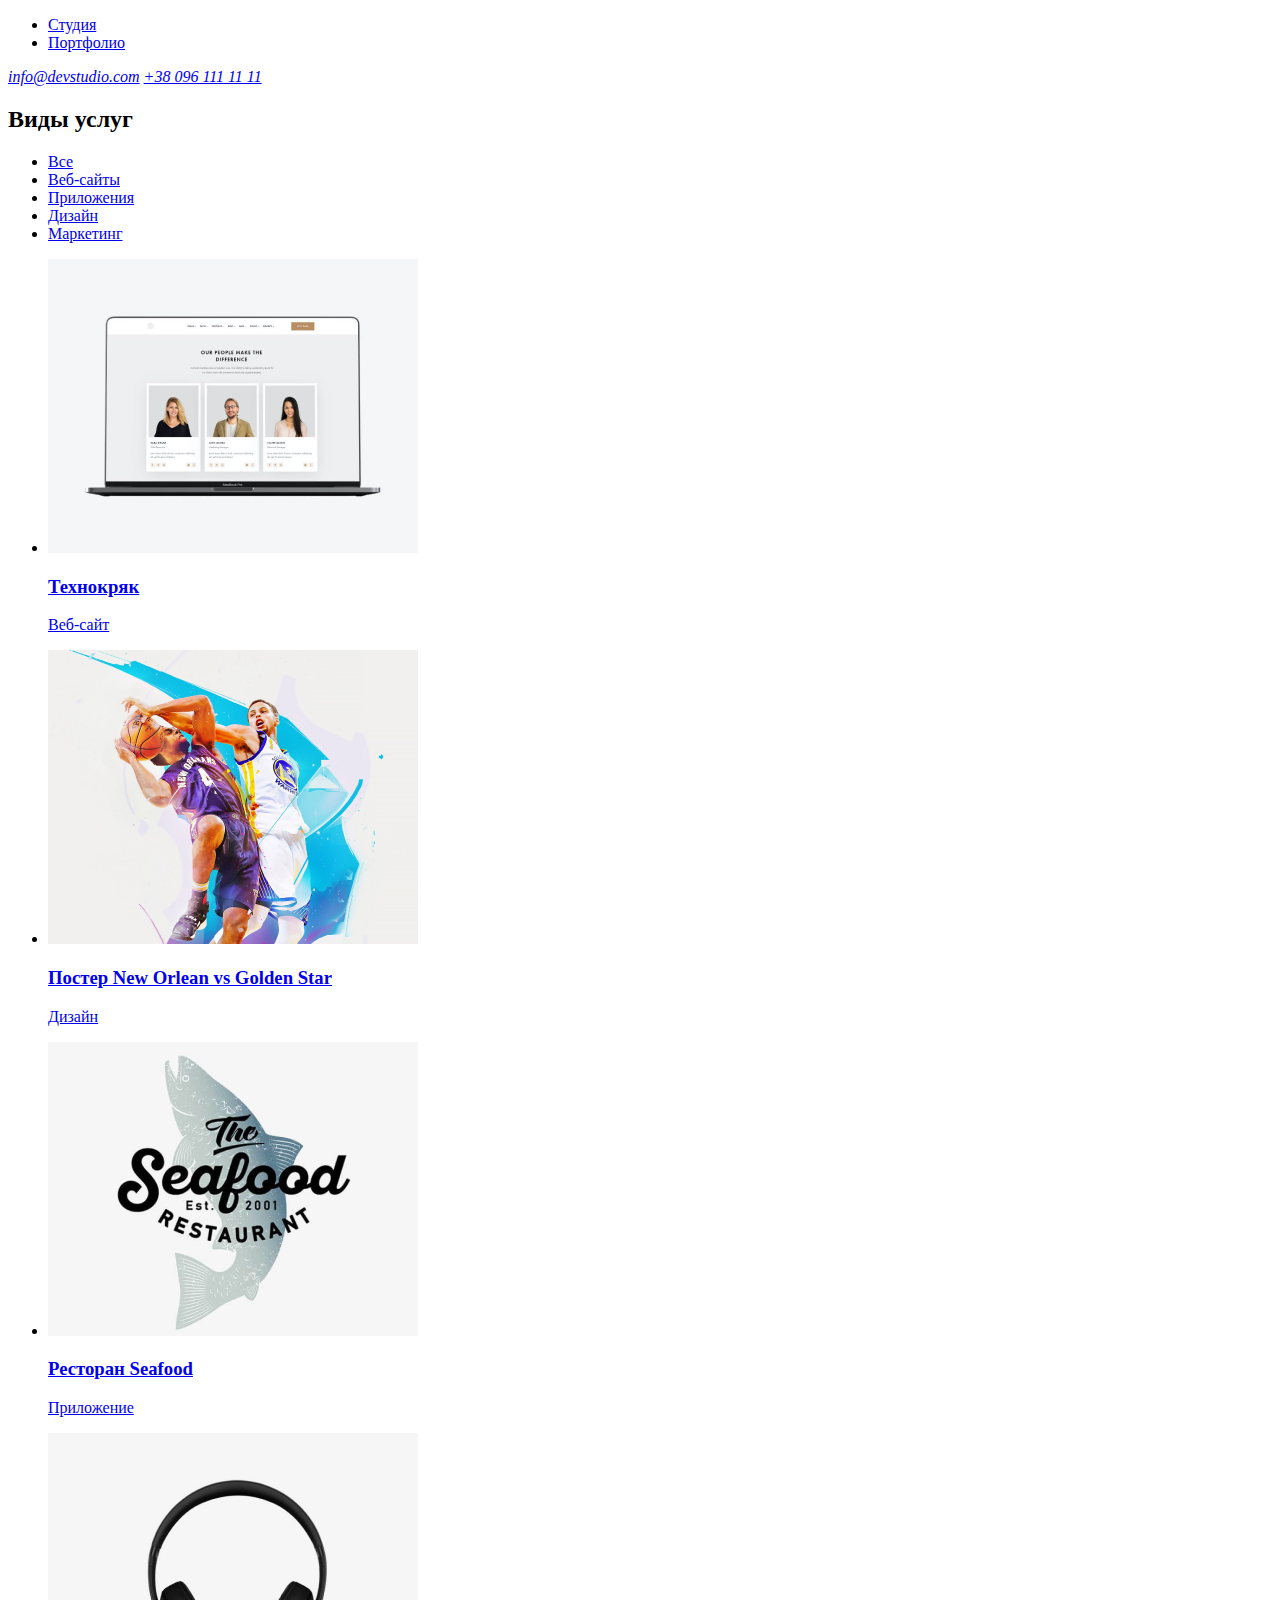
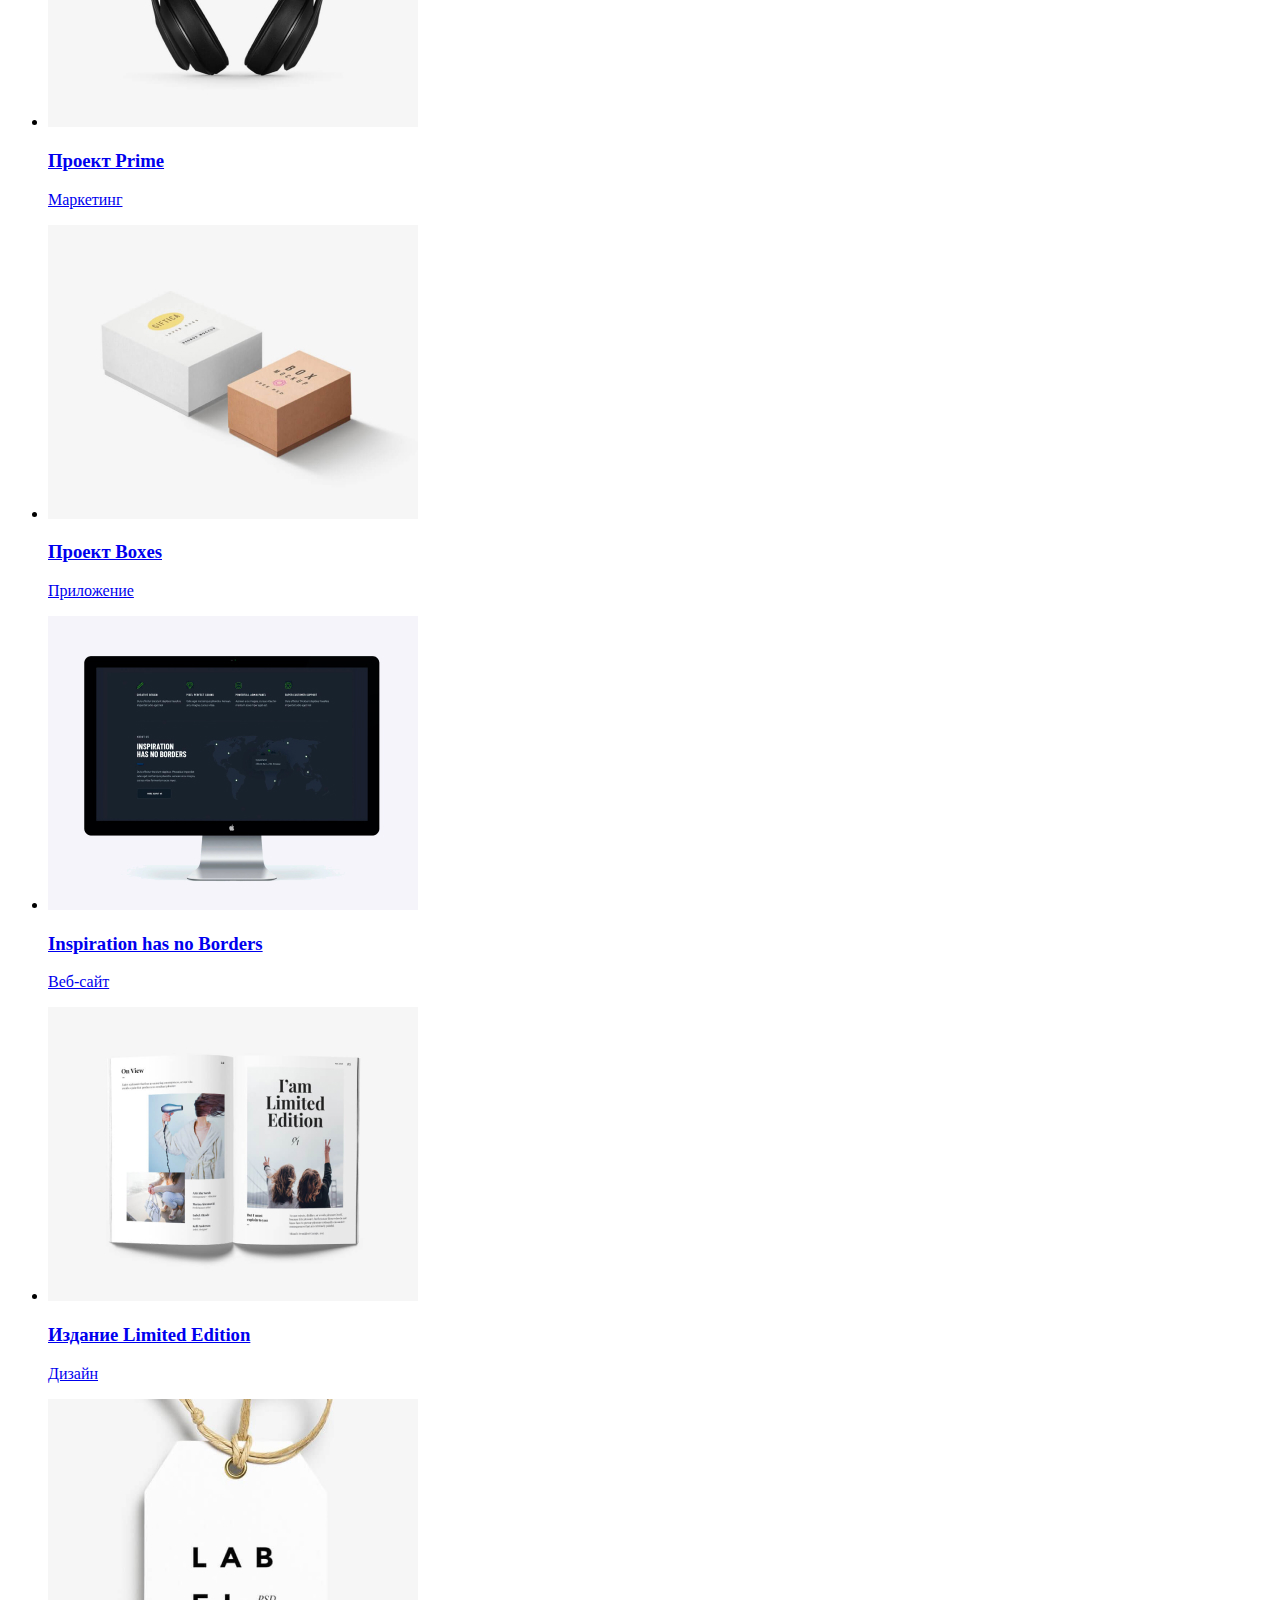
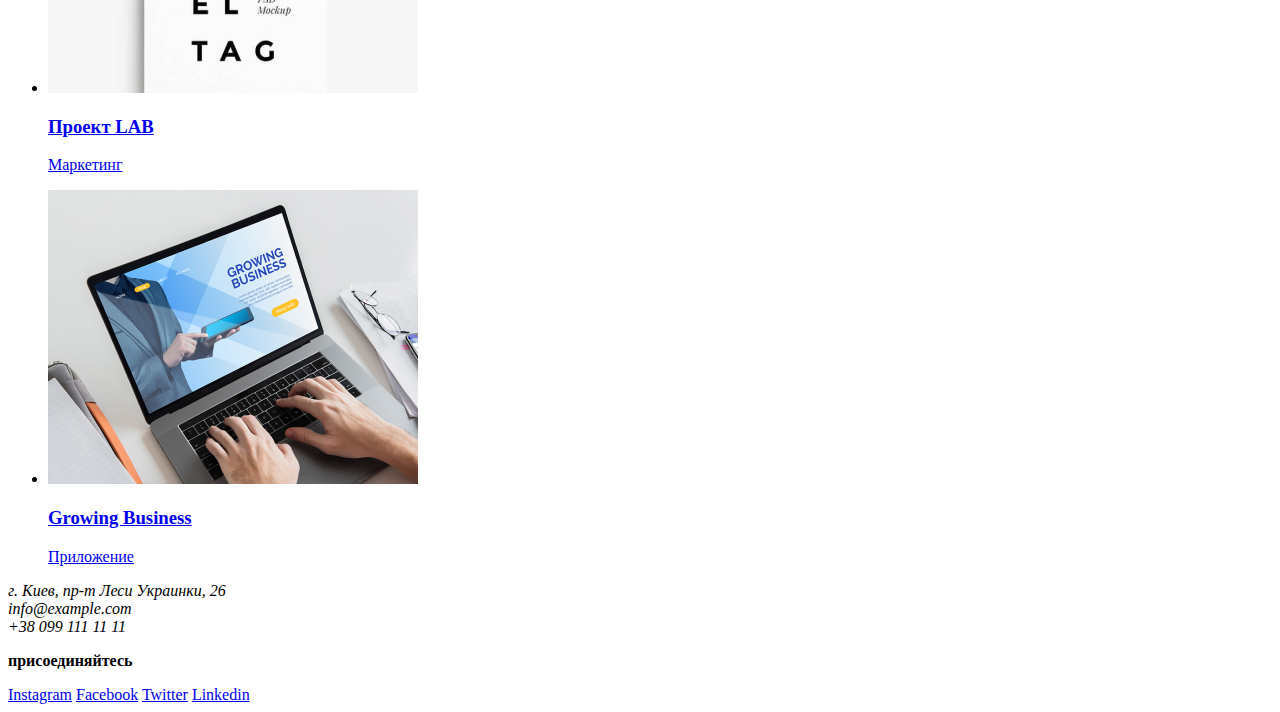
==== portfolio.html @ 0afc74ea "Добавляет страницу "Портфолио", в ней секцию с видами услуг и создаёт CSS файл" ====
<!DOCTYPE html>
<html lang="ru">
  <head>
    <meta charset="UTF-8" />
    <meta name="viewport" content="width=device-width, initial-scale=1.0" />
    <title>Document</title>
  </head>
  <body>
    <!-- Шапка сайта -->
    <header>
      <nav>
        <ul>
          <li><a href="./index.html">Студия</a></li>
          <li><a href="#">Портфолио</a></li>
        </ul>
      </nav>

      <address>
        <a href="mailto:info@devstudio.com">info@devstudio.com</a>
        <a href="tel:+380961111111">+38 096 111 11 11</a>
      </address>
    </header>

    <!-- Меин -->
    <main>
      <!-- Виды услуг -->
      <section>
        <h2>Виды услуг</h2>
        <nav>
          <ul>
            <li><a href="#">Все</a></li>
            <li><a href="#">Веб-сайты</a></li>
            <li><a href="#">Приложения</a></li>
            <li><a href="#">Дизайн</a></li>
            <li><a href="#">Маркетинг</a></li>
          </ul>
        </nav>
        <!-- Список проектов -->
        <ul>
          <li>
            <a href="#"
              ><img
                src="./images/technokryak.jpg"
                alt="Сотрудники компании Технокряк"
                width="370"
                height="294"
              />
              <h3>Технокряк</h3>
              <p>Веб-сайт</p></a
            >
          </li>
          <li>
            <a href="#"
              ><img
                src="./images/neworleannba.jpg"
                alt="Баскетболисты"
                width="370"
                height="294"
              />
              <h3>Постер New Orlean vs Golden Star</h3>
              <p>Дизайн</p></a
            >
          </li>
          <li>
            <a href="#"
              ><img
                src="./images/restoranseafood.jpg"
                alt="Ресторан Seafood"
                width="370"
                height="294"
              />
              <h3>Ресторан Seafood</h3>
              <p>Приложение</p></a
            >
          </li>
          <li>
            <a href="#"
              ><img
                src="./images/proektprime.jpg"
                alt="Наушники"
                width="370"
                height="294"
              />
              <h3>Проект Prime</h3>
              <p>Маркетинг</p></a
            >
          </li>
          <li>
            <a href="#"
              ><img
                src="./images/proektboxes.jpg"
                alt="Две коробки"
                width="370"
                height="294"
              />
              <h3>Проект Boxes</h3>
              <p>Приложение</p></a
            >
          </li>
          <li>
            <a href="#"
              ><img
                src="./images/monitor.jpg"
                alt="Монитор"
                width="370"
                height="294"
              />
              <h3>Inspiration has no Borders</h3>
              <p>Веб-сайт</p></a
            >
          </li>
          <li>
            <a href="#"
              ><img
                src="./images/izdanielimited.jpg"
                alt="Раскрытая книга"
                width="370"
                height="294"
              />
              <h3>Издание Limited Edition</h3>
              <p>Дизайн</p></a
            >
          </li>
          <li>
            <a href="#"
              ><img
                src="./images/proectlab.jpg"
                alt="Лейба"
                width="370"
                height="294"
              />
              <h3>Проект LAB</h3>
              <p>Маркетинг</p></a
            >
          </li>
          <li>
            <a href="#"
              ><img
                src="./images/growingbusiness.jpg"
                alt="Ноутбук"
                width="370"
                height="294"
              />
              <h3>Growing Business</h3>
              <p>Приложение</p></a
            >
          </li>
        </ul>
      </section>
    </main>
    <!-- Футер -->
    <footer>
      <address>
        г. Киев, пр-т Леси Украинки, 26 <br />
        info@example.com <br />
        +38 099 111 11 11
      </address>

      <div>
        <p><b>присоединяйтесь</b></p>
        <a href="#">Instagram</a>
        <a href="#">Facebook</a>
        <a href="#">Twitter</a>
        <a href="#">Linkedin</a>
      </div>
    </footer>
  </body>
</html>
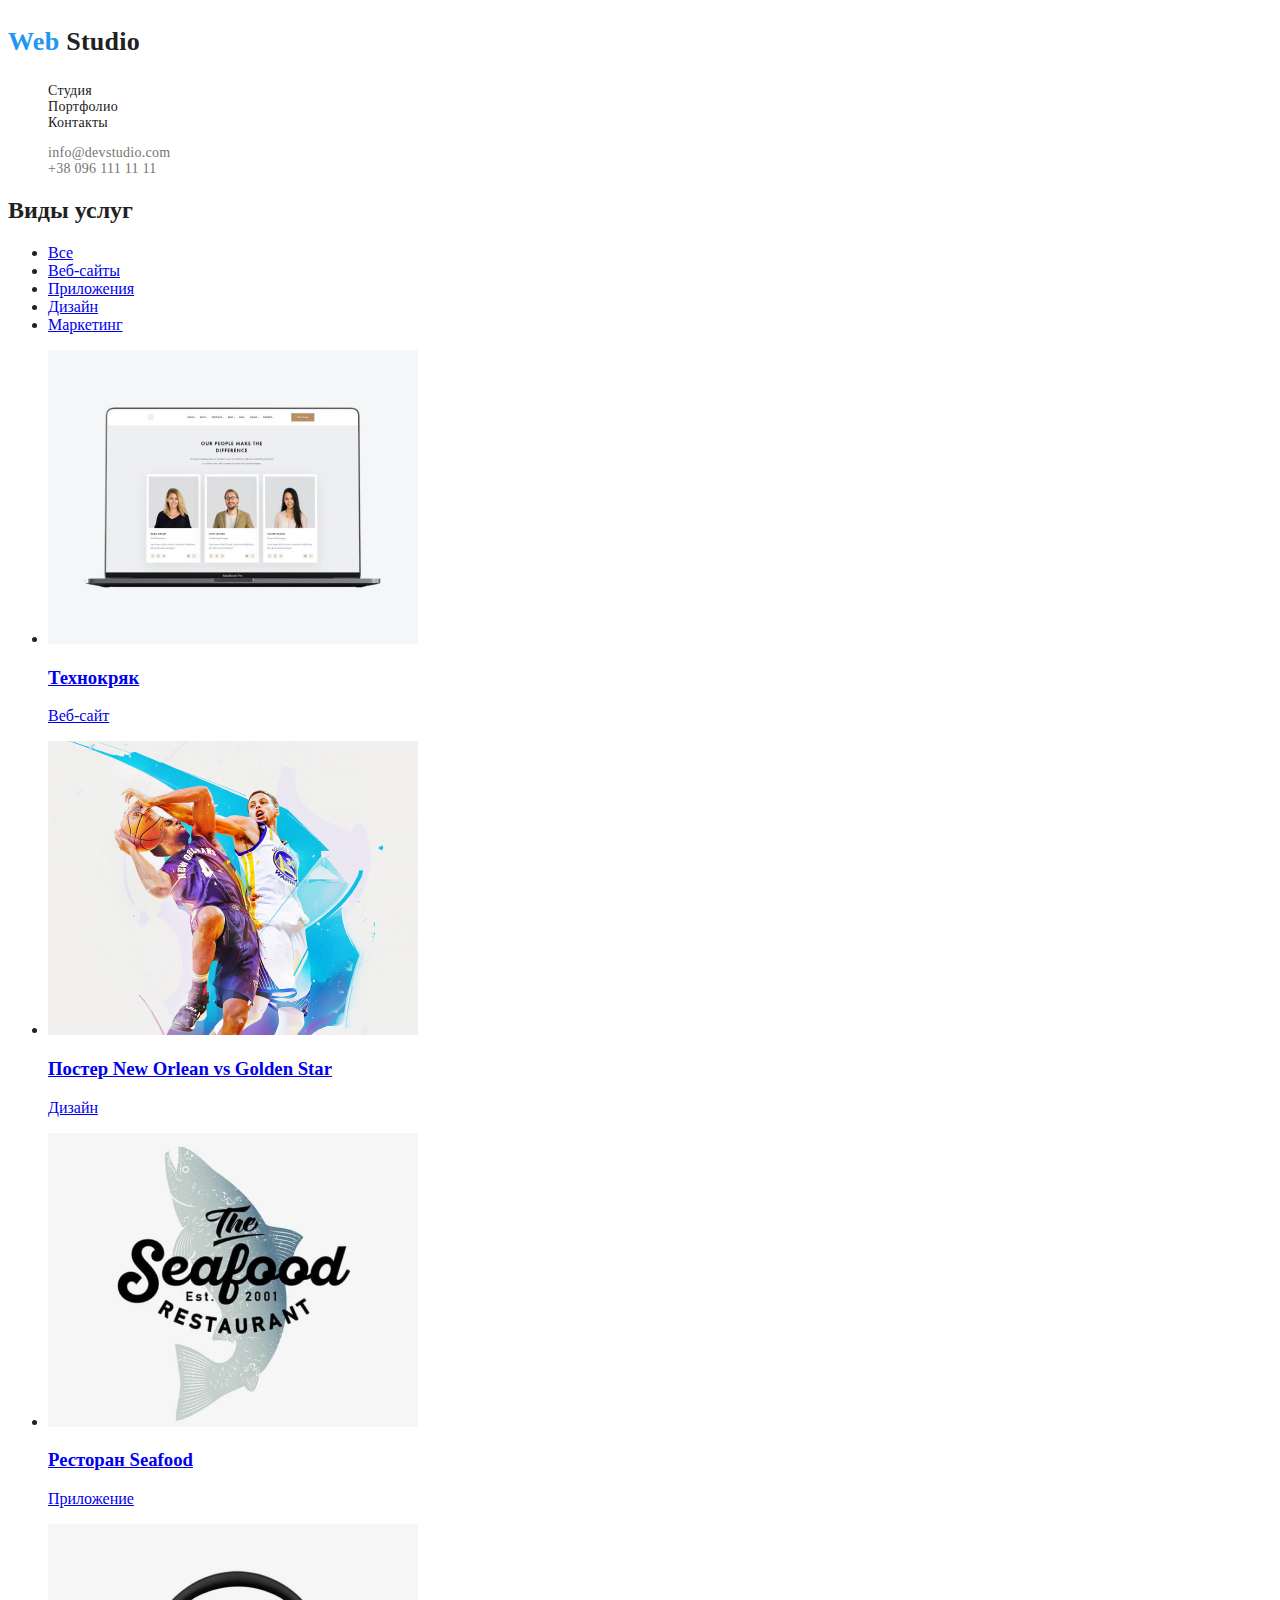
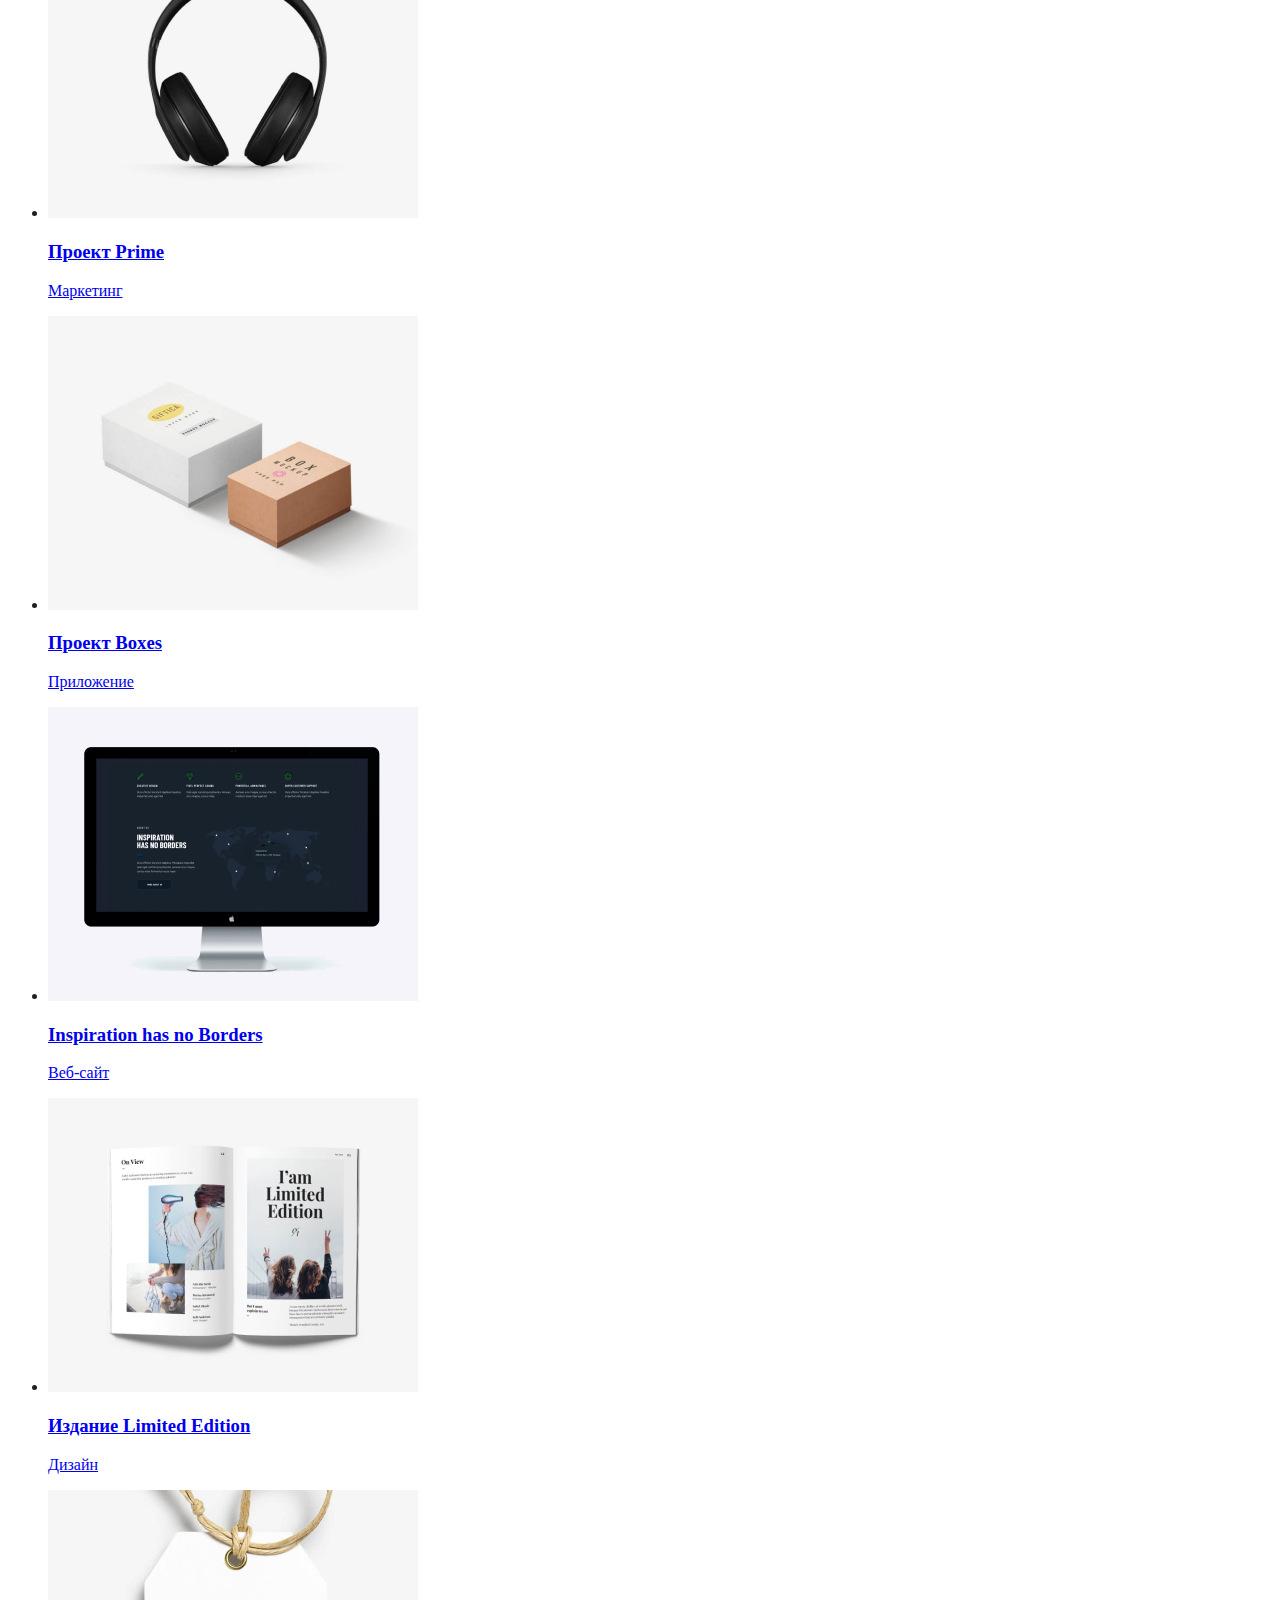
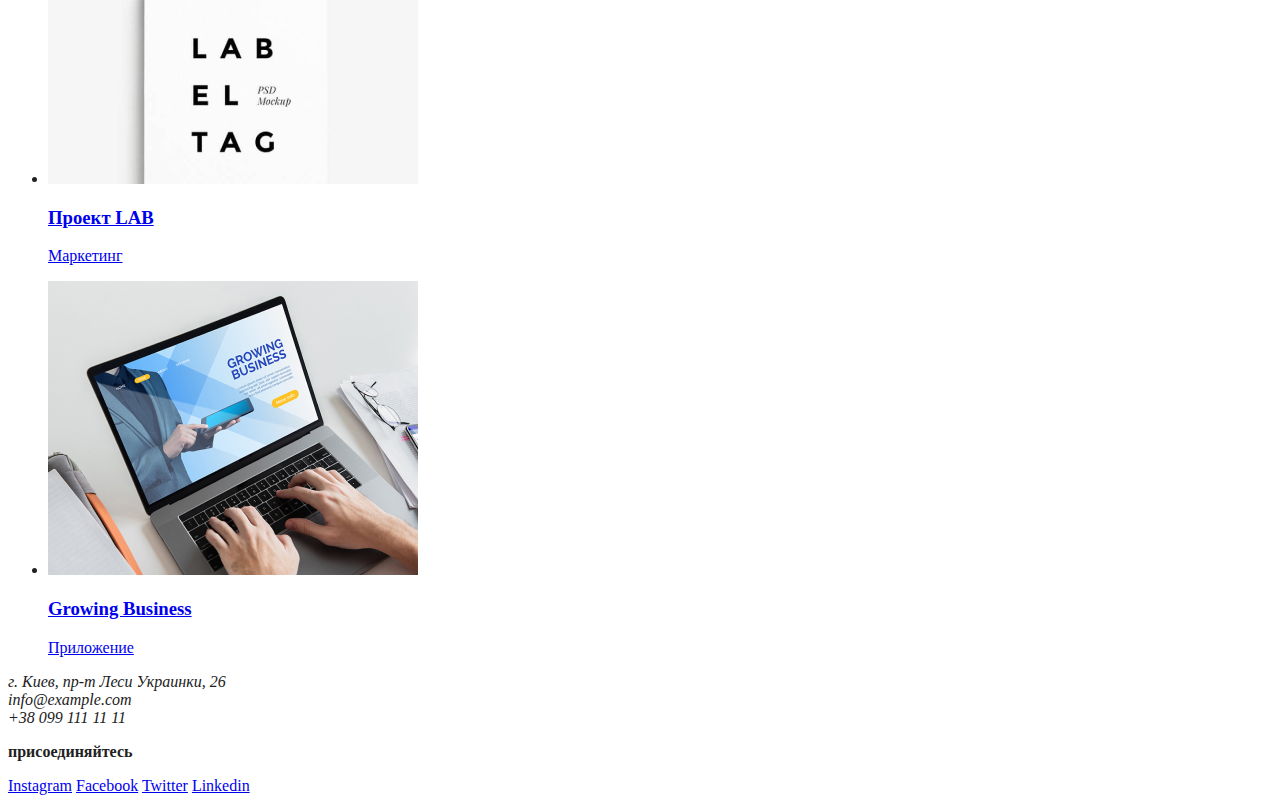
==== commit d98c2b5e: "Добавляет класс button к ссылкам и придаёт им стили, придаёт hover и focus к "Наша команда", добавля" ====
--- a/portfolio.html
+++ b/portfolio.html
@@ -4,21 +4,33 @@
     <meta charset="UTF-8" />
     <meta name="viewport" content="width=device-width, initial-scale=1.0" />
     <title>Document</title>
+    <link rel="stylesheet" href="./css/styles.css" />
   </head>
   <body>
     <!-- Шапка сайта -->
-    <header>
+    <header class="nav">
       <nav>
-        <ul>
-          <li><a href="./index.html">Студия</a></li>
-          <li><a href="#">Портфолио</a></li>
+        <p class="logo">
+          <span class="logo-web">Web</span>
+          <span class="logo-studio">Studio</span>
+        </p>
+        <ul class="nav-list">
+          <li><a class="item" href="./index.html">Студия</a></li>
+          <li><a class="item" href="./portfolio.html">Портфолио</a></li>
+          <li><a class="item" href="#">Контакты</a></li>
         </ul>
       </nav>
 
-      <address>
-        <a href="mailto:info@devstudio.com">info@devstudio.com</a>
-        <a href="tel:+380961111111">+38 096 111 11 11</a>
-      </address>
+      <ul class="adress">
+        <li>
+          <a class="item" href="mailto:info@devstudio.com"
+            >info@devstudio.com</a
+          >
+        </li>
+        <li>
+          <a class="item" href="tel:+380961111111">+38 096 111 11 11</a>
+        </li>
+      </ul>
     </header>
 
     <!-- Меин -->
--- a/css/styles.css
+++ b/css/styles.css
@@ -0,0 +1,132 @@
+:root {
+  --primaty-text-color: #212121;
+  --title-text-color-primary: #212121;
+  --title-text-color-secondary: #757575;
+  --accent-color: #2196f3;
+  --primary-white-color: #ffffff;
+}
+
+/* Основные цвета на странице */
+body {
+  background-color: var(--primary-white-color);
+  color: var(--title-text-color-primary);
+}
+
+/* Header */
+.nav {
+  font-family: Roboto;
+  font-style: normal;
+  font-weight: 500;
+  font-size: 14px;
+  line-height: 16px;
+  letter-spacing: 0.02em;
+}
+
+/* Logo */
+.logo {
+  font-family: Raleway;
+  font-style: normal;
+  font-weight: bold;
+  font-size: 26px;
+  line-height: 31px;
+}
+
+.logo-web {
+  color: var(--accent-color);
+}
+
+.logo-studio {
+  color: var(--title-text-color-primary);
+}
+
+/* Navigation */
+
+.nav-list .item:hover,
+.nav-list .item:focus {
+  color: var(--accent-color);
+}
+
+.nav-list .item {
+  color: var(--primaty-text-color);
+  text-decoration: none;
+}
+
+.nav-list {
+  list-style: none;
+}
+
+/* Adress */
+
+.adress .item {
+  text-decoration: none;
+  color: var(--title-text-color-secondary);
+}
+
+.adress .item:hover,
+.adress .item:focus {
+  color: var(--accent-color);
+}
+
+.adress {
+  list-style: none;
+}
+
+/* button */
+.button {
+  color: var(--primaty-text-color);
+  background-color: var(--primary-white-color);
+  text-decoration: none;
+}
+
+.button.primary {
+  color: var(--title-text-color-secondary);
+}
+
+.button.primary:hover,
+.button.primary:focus {
+  background-color: var(--accent-color);
+  color: var(--primary-white-color);
+}
+
+/* Advantage */
+
+.advantage {
+  color: var(--title-text-color-primary);
+}
+
+.advantage .list {
+  list-style: none;
+}
+
+.advantage-words {
+  color: var(--title-text-color-secondary);
+}
+
+/* Our team */
+.teamlist {
+  list-style: none;
+}
+
+.teamlist .list {
+  list-style: none;
+}
+
+.teamlist .button.primary:hover,
+.teamlist .button.primary:focus {
+  background-color: var(--accent-color);
+  color: var(--primary-white-color);
+}
+
+/* Clients */
+
+.clients .button.primary:hover,
+.clients .button.primary:focus {
+  background-color: var(--accent-color);
+  color: var(--primary-white-color);
+}
+
+.list {
+  list-style: none;
+}
+
+/* Footer */
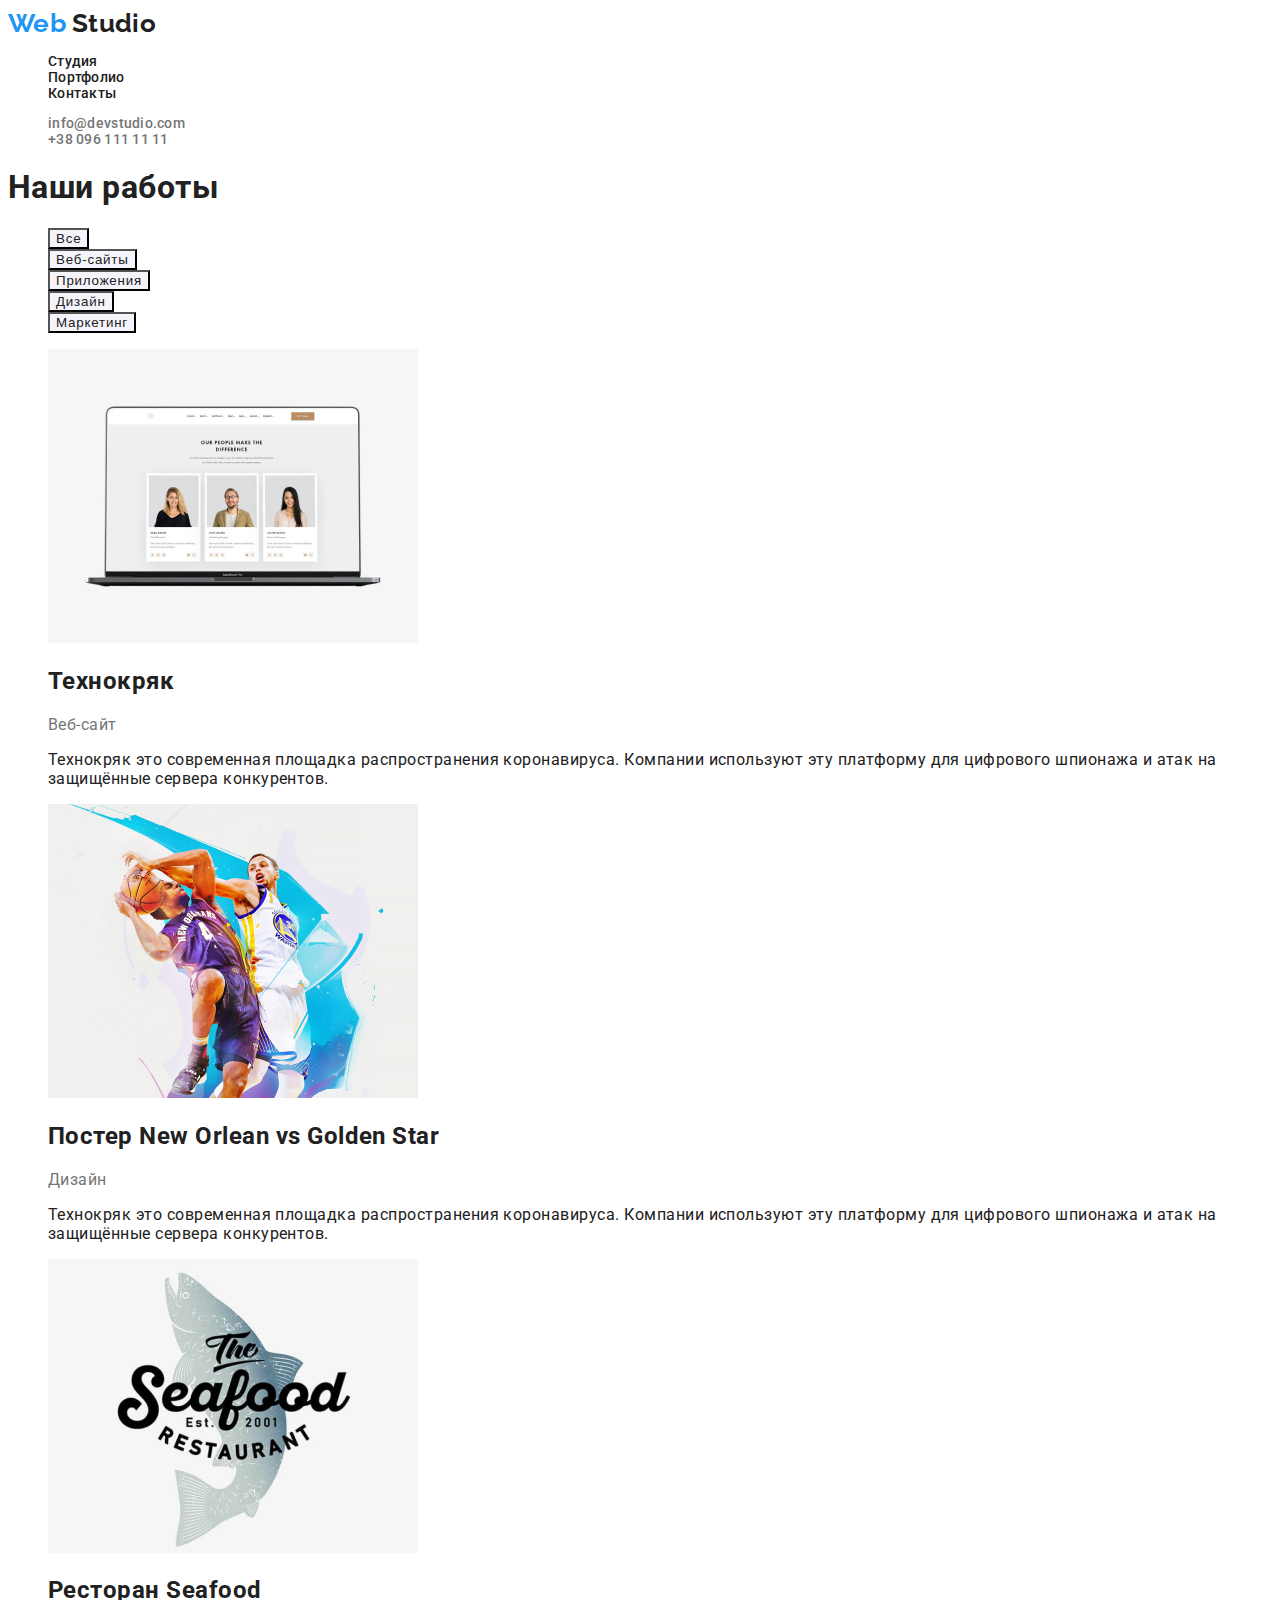
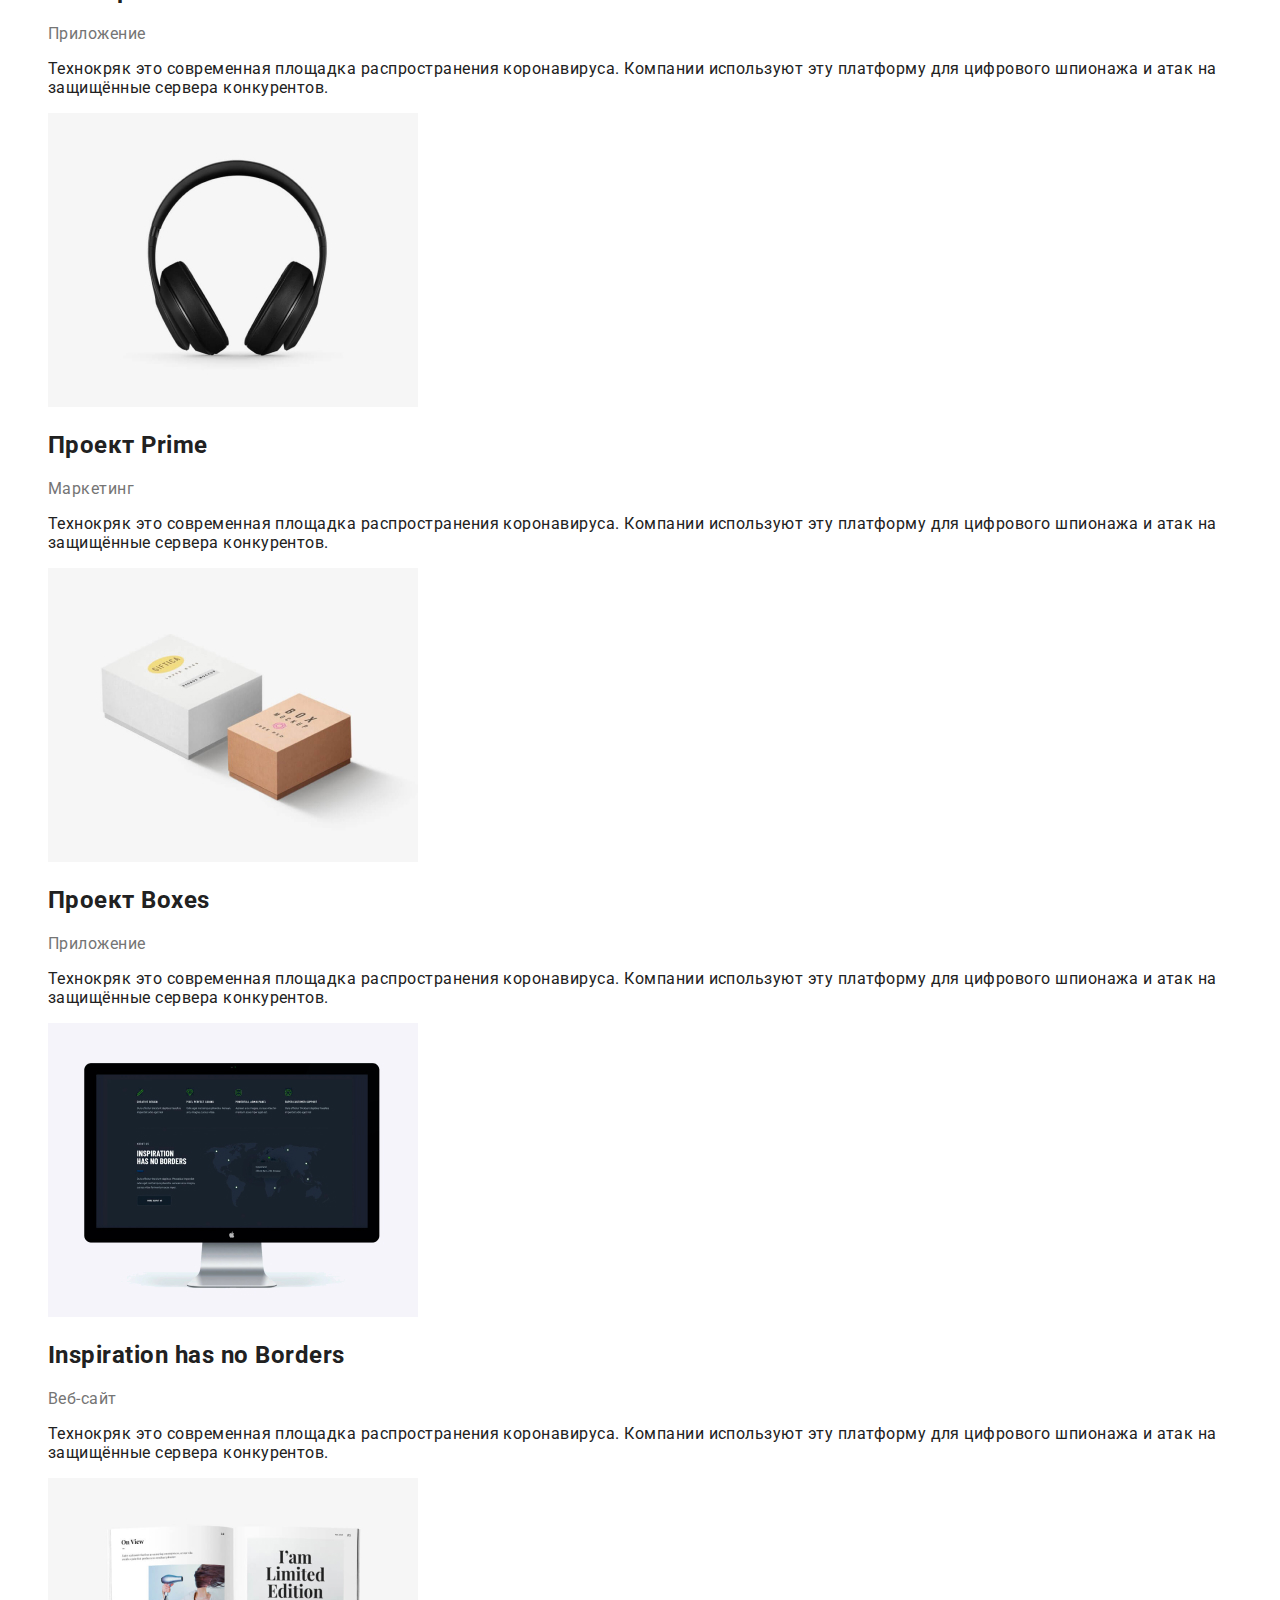
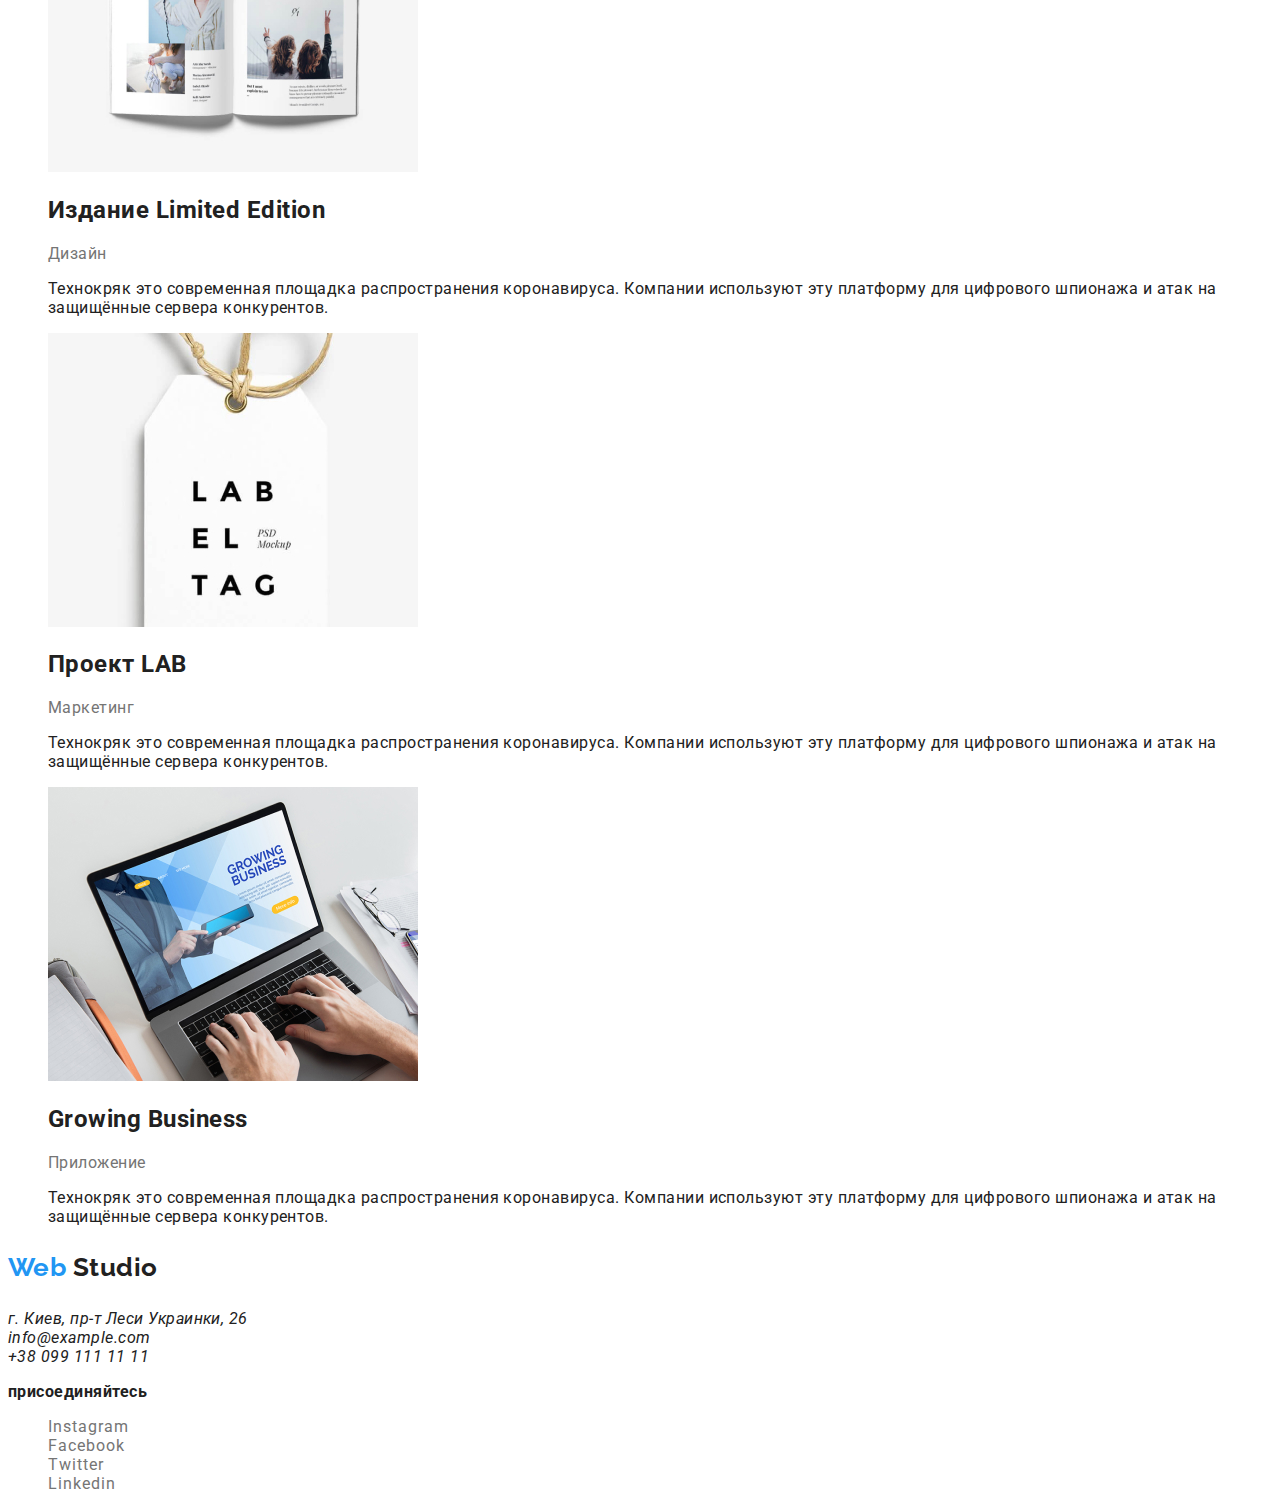
==== commit c737679d: "Добавляет кнопки и стили к ним в Portfolio, изменяет футер в Portfolio, добавляет стили текста" ====
--- a/portfolio.html
+++ b/portfolio.html
@@ -4,16 +4,21 @@
     <meta charset="UTF-8" />
     <meta name="viewport" content="width=device-width, initial-scale=1.0" />
     <title>Document</title>
+    <link
+      href="https://fonts.googleapis.com/css2?family=Raleway:wght@700&family=Roboto:wght@400;500;700;900&display=swap"
+      rel="stylesheet"
+    />
+
     <link rel="stylesheet" href="./css/styles.css" />
   </head>
   <body>
     <!-- Шапка сайта -->
     <header class="nav">
       <nav>
-        <p class="logo">
+        <a class="logo" href="./index.html">
           <span class="logo-web">Web</span>
           <span class="logo-studio">Studio</span>
-        </p>
+        </a>
         <ul class="nav-list">
           <li><a class="item" href="./index.html">Студия</a></li>
           <li><a class="item" href="./portfolio.html">Портфолио</a></li>
@@ -37,131 +42,190 @@
     <main>
       <!-- Виды услуг -->
       <section>
-        <h2>Виды услуг</h2>
-        <nav>
-          <ul>
-            <li><a href="#">Все</a></li>
-            <li><a href="#">Веб-сайты</a></li>
-            <li><a href="#">Приложения</a></li>
-            <li><a href="#">Дизайн</a></li>
-            <li><a href="#">Маркетинг</a></li>
-          </ul>
-        </nav>
+        <h1>Наши работы</h1>
+        <ul class="list">
+          <li>
+            <button class="button primary dark" type="button">Все</button>
+          </li>
+          <li>
+            <button class="button primary dark" type="button">Веб-сайты</button>
+          </li>
+          <li>
+            <button class="button primary dark" type="button">
+              Приложения
+            </button>
+          </li>
+          <li>
+            <button class="button primary dark" type="button">Дизайн</button>
+          </li>
+          <li>
+            <button class="button primary dark" type="button">Маркетинг</button>
+          </li>
+        </ul>
         <!-- Список проектов -->
-        <ul>
-          <li>
-            <a href="#"
-              ><img
+        <ul class="list">
+          <li>
+            <a class="item" href="#">
+              <img
                 src="./images/technokryak.jpg"
                 alt="Сотрудники компании Технокряк"
                 width="370"
                 height="294"
               />
-              <h3>Технокряк</h3>
-              <p>Веб-сайт</p></a
-            >
-          </li>
-          <li>
-            <a href="#"
-              ><img
+              <h2>Технокряк</h2>
+              <p class="paragraph">Веб-сайт</p>
+              <p>
+                Технокряк это современная площадка распространения коронавируса.
+                Компании используют эту платформу для цифрового шпионажа и атак
+                на защищённые сервера конкурентов.
+              </p>
+            </a>
+          </li>
+          <li>
+            <a class="item" href="#">
+              <img
                 src="./images/neworleannba.jpg"
                 alt="Баскетболисты"
                 width="370"
                 height="294"
               />
-              <h3>Постер New Orlean vs Golden Star</h3>
-              <p>Дизайн</p></a
-            >
-          </li>
-          <li>
-            <a href="#"
-              ><img
+              <h2>Постер New Orlean vs Golden Star</h2>
+              <p class="paragraph">Дизайн</p>
+              <p>
+                Технокряк это современная площадка распространения коронавируса.
+                Компании используют эту платформу для цифрового шпионажа и атак
+                на защищённые сервера конкурентов.
+              </p>
+            </a>
+          </li>
+          <li>
+            <a class="item" href="#">
+              <img
                 src="./images/restoranseafood.jpg"
                 alt="Ресторан Seafood"
                 width="370"
                 height="294"
               />
-              <h3>Ресторан Seafood</h3>
-              <p>Приложение</p></a
-            >
-          </li>
-          <li>
-            <a href="#"
-              ><img
+              <h2>Ресторан Seafood</h2>
+              <p class="paragraph">Приложение</p>
+              <p>
+                Технокряк это современная площадка распространения коронавируса.
+                Компании используют эту платформу для цифрового шпионажа и атак
+                на защищённые сервера конкурентов.
+              </p>
+            </a>
+          </li>
+          <li>
+            <a class="item" href="#">
+              <img
                 src="./images/proektprime.jpg"
                 alt="Наушники"
                 width="370"
                 height="294"
               />
-              <h3>Проект Prime</h3>
-              <p>Маркетинг</p></a
-            >
-          </li>
-          <li>
-            <a href="#"
-              ><img
+              <h2>Проект Prime</h2>
+              <p class="paragraph">Маркетинг</p>
+              <p>
+                Технокряк это современная площадка распространения коронавируса.
+                Компании используют эту платформу для цифрового шпионажа и атак
+                на защищённые сервера конкурентов.
+              </p>
+            </a>
+          </li>
+          <li>
+            <a class="item" href="#">
+              <img
                 src="./images/proektboxes.jpg"
                 alt="Две коробки"
                 width="370"
                 height="294"
               />
-              <h3>Проект Boxes</h3>
-              <p>Приложение</p></a
-            >
-          </li>
-          <li>
-            <a href="#"
-              ><img
+              <h2>Проект Boxes</h2>
+              <p class="paragraph">Приложение</p>
+              <p>
+                Технокряк это современная площадка распространения коронавируса.
+                Компании используют эту платформу для цифрового шпионажа и атак
+                на защищённые сервера конкурентов.
+              </p>
+            </a>
+          </li>
+          <li>
+            <a class="item" href="#">
+              <img
                 src="./images/monitor.jpg"
                 alt="Монитор"
                 width="370"
                 height="294"
               />
-              <h3>Inspiration has no Borders</h3>
-              <p>Веб-сайт</p></a
-            >
-          </li>
-          <li>
-            <a href="#"
-              ><img
+              <h2>Inspiration has no Borders</h2>
+              <p class="paragraph">Веб-сайт</p>
+              <p>
+                Технокряк это современная площадка распространения коронавируса.
+                Компании используют эту платформу для цифрового шпионажа и атак
+                на защищённые сервера конкурентов.
+              </p>
+            </a>
+          </li>
+          <li>
+            <a class="item" href="#">
+              <img
                 src="./images/izdanielimited.jpg"
                 alt="Раскрытая книга"
                 width="370"
                 height="294"
               />
-              <h3>Издание Limited Edition</h3>
-              <p>Дизайн</p></a
-            >
-          </li>
-          <li>
-            <a href="#"
-              ><img
+              <h2>Издание Limited Edition</h2>
+              <p class="paragraph">Дизайн</p>
+              <p>
+                Технокряк это современная площадка распространения коронавируса.
+                Компании используют эту платформу для цифрового шпионажа и атак
+                на защищённые сервера конкурентов.
+              </p>
+            </a>
+          </li>
+          <li>
+            <a class="item" href="#">
+              <img
                 src="./images/proectlab.jpg"
                 alt="Лейба"
                 width="370"
                 height="294"
               />
-              <h3>Проект LAB</h3>
-              <p>Маркетинг</p></a
-            >
-          </li>
-          <li>
-            <a href="#"
-              ><img
+              <h2>Проект LAB</h2>
+              <p class="paragraph">Маркетинг</p>
+              <p>
+                Технокряк это современная площадка распространения коронавируса.
+                Компании используют эту платформу для цифрового шпионажа и атак
+                на защищённые сервера конкурентов.
+              </p>
+            </a>
+          </li>
+          <li>
+            <a class="item" href="#">
+              <img
                 src="./images/growingbusiness.jpg"
                 alt="Ноутбук"
                 width="370"
                 height="294"
               />
-              <h3>Growing Business</h3>
-              <p>Приложение</p></a
-            >
+              <h2>Growing Business</h2>
+              <p class="paragraph">Приложение</p>
+              <p>
+                Технокряк это современная площадка распространения коронавируса.
+                Компании используют эту платформу для цифрового шпионажа и атак
+                на защищённые сервера конкурентов.
+              </p>
+            </a>
           </li>
         </ul>
       </section>
     </main>
     <!-- Футер -->
     <footer>
+      <p class="logo">
+        <span class="logo-web">Web</span>
+        <span class="logo-studio">Studio</span>
+      </p>
       <address>
         г. Киев, пр-т Леси Украинки, 26 <br />
         info@example.com <br />
@@ -170,10 +234,26 @@
 
       <div>
         <p><b>присоединяйтесь</b></p>
-        <a href="#">Instagram</a>
-        <a href="#">Facebook</a>
-        <a href="#">Twitter</a>
-        <a href="#">Linkedin</a>
+        <ul class="teamlist">
+          <li>
+            <a class="button primary" href="#" aria-label="Instagram"
+              >Instagram</a
+            >
+          </li>
+          <li>
+            <a class="button primary" href="#" aria-label="Facebook"
+              >Facebook</a
+            >
+          </li>
+          <li>
+            <a class="button primary" href="#" aria-label="Twitter">Twitter</a>
+          </li>
+          <li>
+            <a class="button primary" href="#" aria-label="Linkedin"
+              >Linkedin</a
+            >
+          </li>
+        </ul>
       </div>
     </footer>
   </body>
--- a/css/styles.css
+++ b/css/styles.css
@@ -4,12 +4,15 @@
   --title-text-color-secondary: #757575;
   --accent-color: #2196f3;
   --primary-white-color: #ffffff;
+  --secondary-gray-color: #f5f4fa;
 }
 
 /* Основные цвета на странице */
 body {
   background-color: var(--primary-white-color);
   color: var(--title-text-color-primary);
+  font-family: Roboto, sans-serif;
+  letter-spacing: 0.03em;
 }
 
 /* Header */
@@ -26,9 +29,10 @@
 .logo {
   font-family: Raleway;
   font-style: normal;
-  font-weight: bold;
+  font-weight: 700;
   font-size: 26px;
   line-height: 31px;
+  text-decoration: none;
 }
 
 .logo-web {
@@ -71,6 +75,18 @@
   list-style: none;
 }
 
+/* Main */
+
+.main-title {
+  font-style: normal;
+  font-weight: 900;
+  font-size: 44px;
+  line-height: 60px;
+  text-align: center;
+  letter-spacing: 0.06em;
+  text-transform: uppercase;
+}
+
 /* button */
 .button {
   color: var(--primaty-text-color);
@@ -80,10 +96,22 @@
 
 .button.primary {
   color: var(--title-text-color-secondary);
+  letter-spacing: 0.06em;
 }
 
 .button.primary:hover,
 .button.primary:focus {
+  background-color: var(--accent-color);
+  color: var(--primary-white-color);
+}
+
+.button.primary.dark {
+  color: var(--title-text-color-primary);
+  background-color: var(--secondary-gray-color);
+}
+
+.button.primary.dark:hover,
+.button.primary.dark:focus {
   background-color: var(--accent-color);
   color: var(--primary-white-color);
 }
@@ -129,4 +157,13 @@
   list-style: none;
 }
 
-/* Footer */
+/* Project list */
+
+.list .item {
+  text-decoration: none;
+  color: var(--title-text-color-primary);
+}
+
+.list .paragraph {
+  color: var(--title-text-color-secondary);
+}
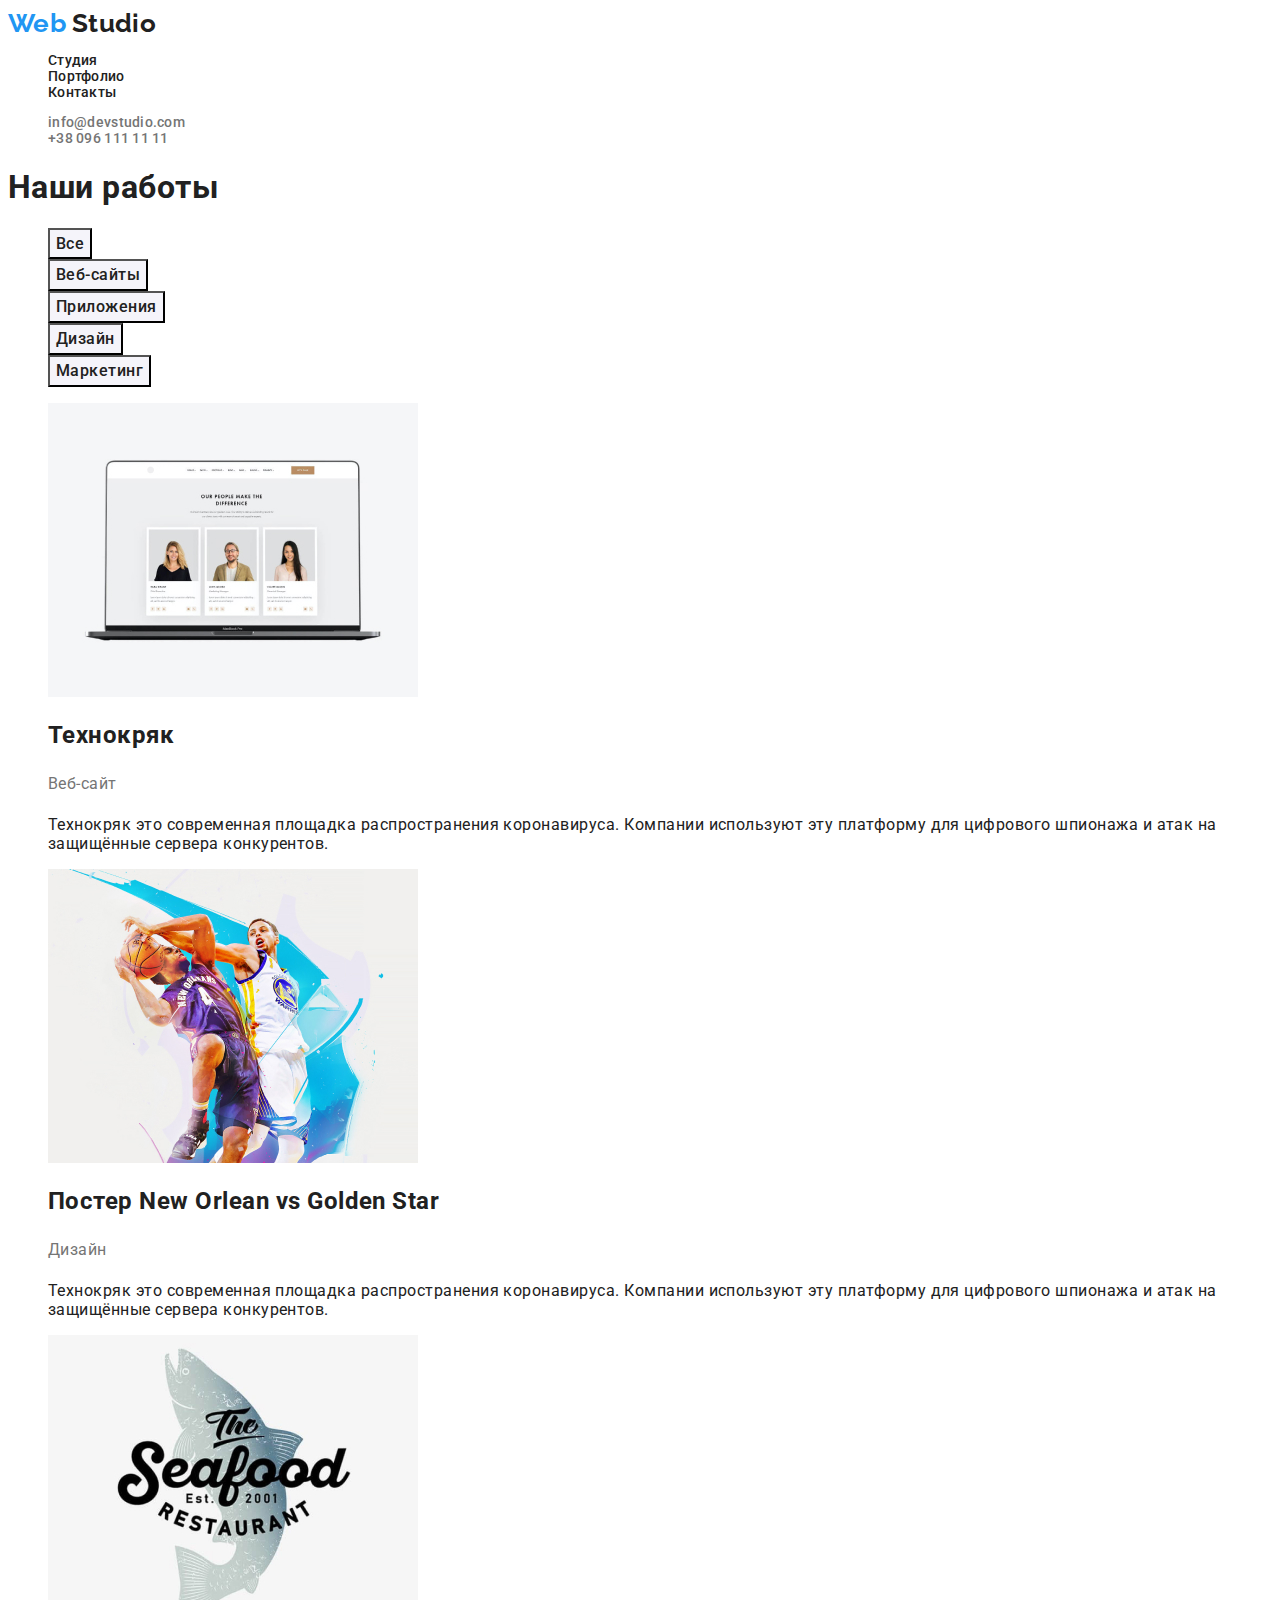
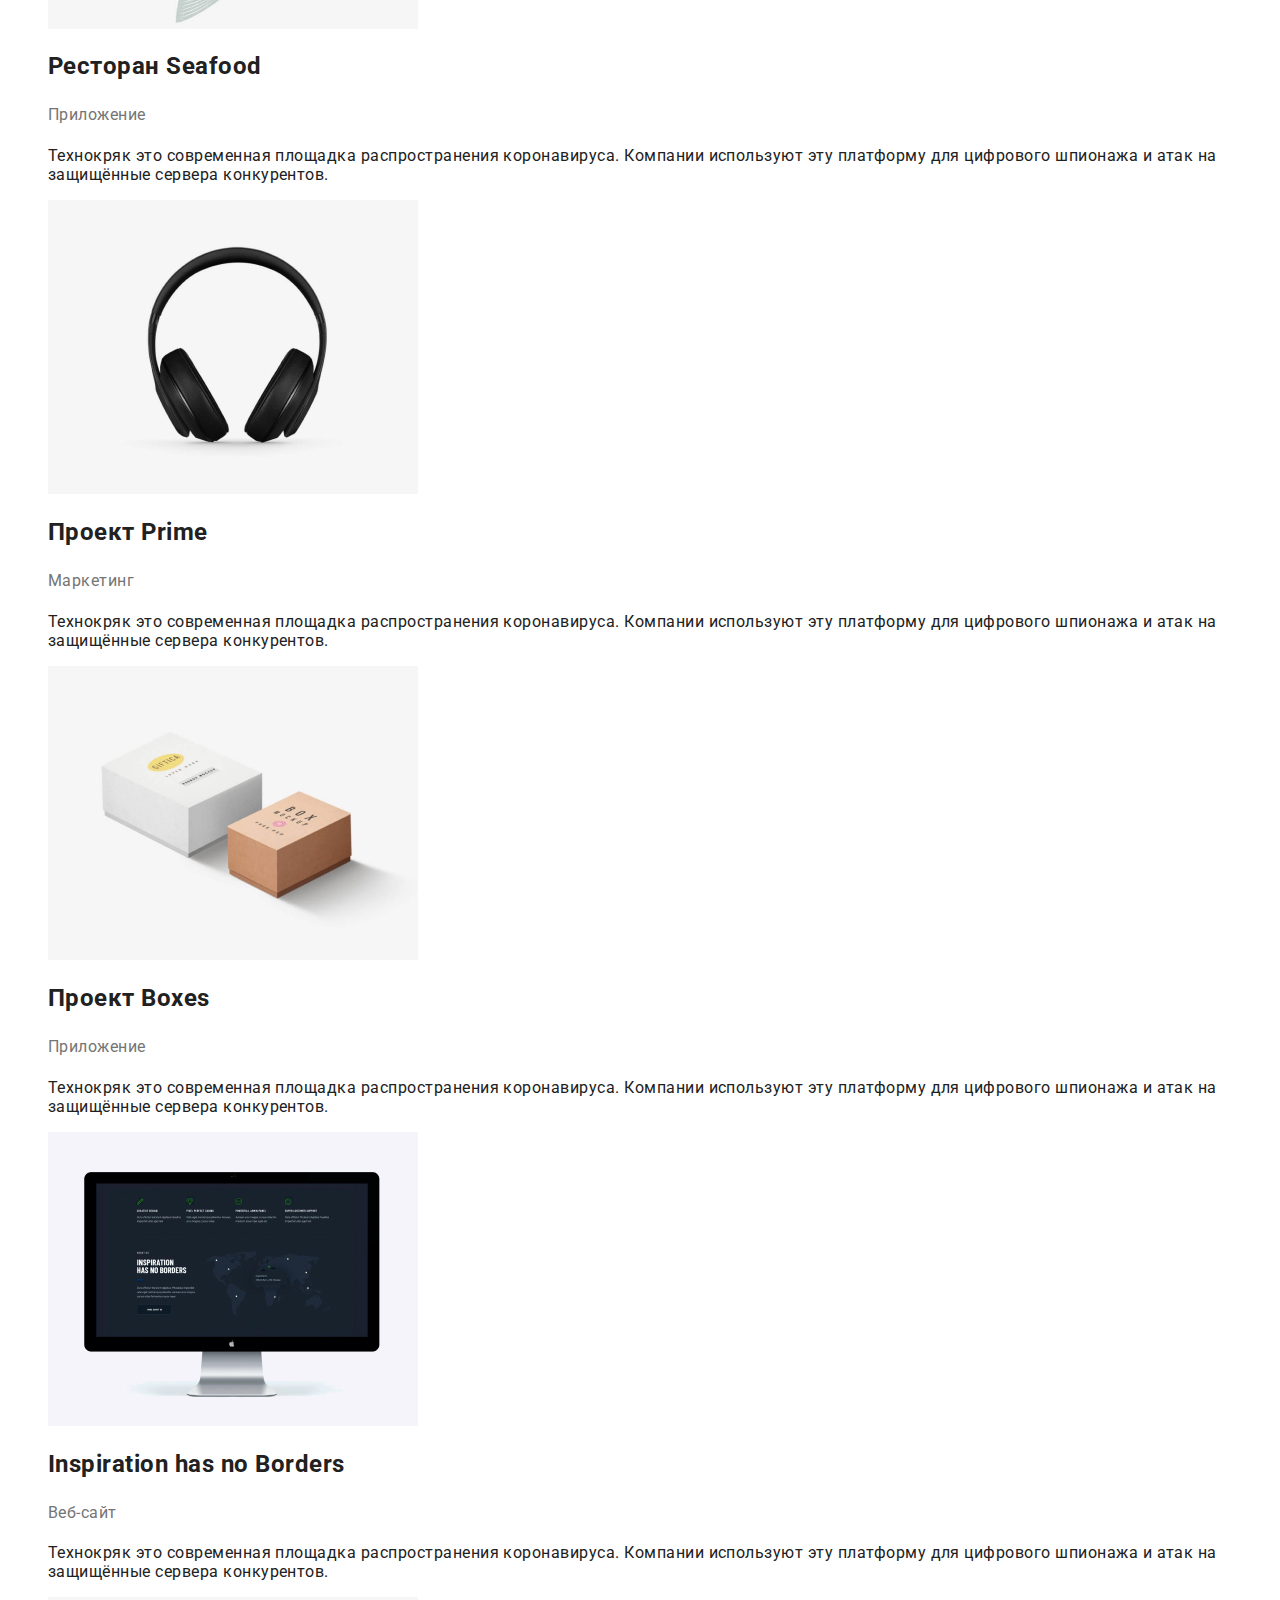
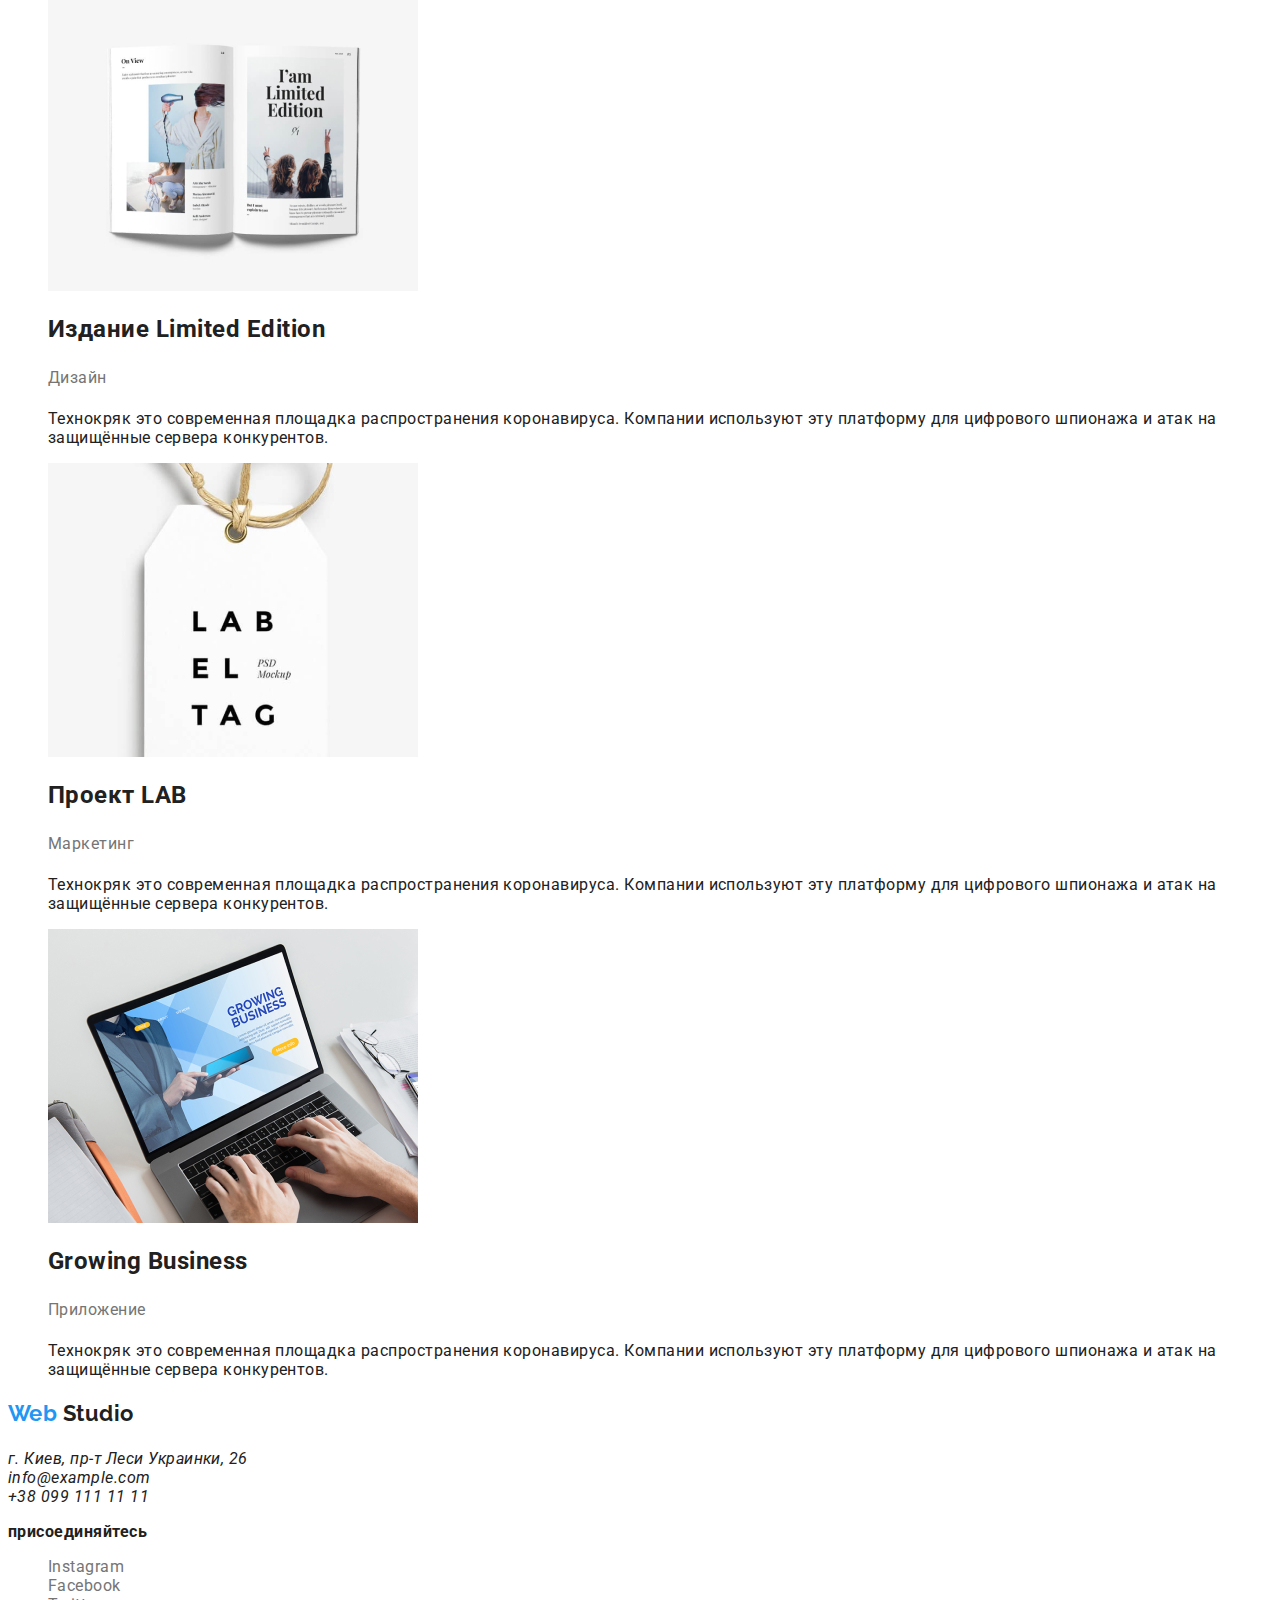
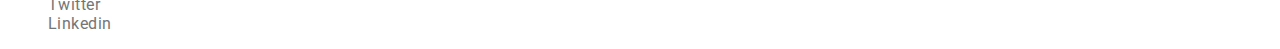
==== commit 816ef494: "Добавляет стили текста к нижнему логотипу (в футере)" ====
--- a/portfolio.html
+++ b/portfolio.html
@@ -222,7 +222,7 @@
     </main>
     <!-- Футер -->
     <footer>
-      <p class="logo">
+      <p class="logo-footer">
         <span class="logo-web">Web</span>
         <span class="logo-studio">Studio</span>
       </p>
--- a/css/styles.css
+++ b/css/styles.css
@@ -15,23 +15,36 @@
   letter-spacing: 0.03em;
 }
 
+button {
+  font-family: inherit;
+  font-weight: 500;
+  font-size: 16px;
+  line-height: 1.62;
+  letter-spacing: 0.03em;
+}
+
 /* Header */
 .nav {
-  font-family: Roboto;
-  font-style: normal;
   font-weight: 500;
   font-size: 14px;
-  line-height: 16px;
+  line-height: 1.14;
   letter-spacing: 0.02em;
 }
 
 /* Logo */
 .logo {
   font-family: Raleway;
-  font-style: normal;
   font-weight: 700;
   font-size: 26px;
-  line-height: 31px;
+  line-height: 1.19;
+  text-decoration: none;
+}
+
+.logo-footer {
+  font-family: Raleway;
+  font-weight: 700;
+  font-size: 22px;
+  line-height: 1.18;
   text-decoration: none;
 }
 
@@ -78,10 +91,9 @@
 /* Main */
 
 .main-title {
-  font-style: normal;
   font-weight: 900;
   font-size: 44px;
-  line-height: 60px;
+  line-height: 1.36;
   text-align: center;
   letter-spacing: 0.06em;
   text-transform: uppercase;
@@ -96,7 +108,6 @@
 
 .button.primary {
   color: var(--title-text-color-secondary);
-  letter-spacing: 0.06em;
 }
 
 .button.primary:hover,
@@ -167,3 +178,8 @@
 .list .paragraph {
   color: var(--title-text-color-secondary);
 }
+
+.paragraph {
+  font-size: 16px;
+  line-height: 1.87;
+}
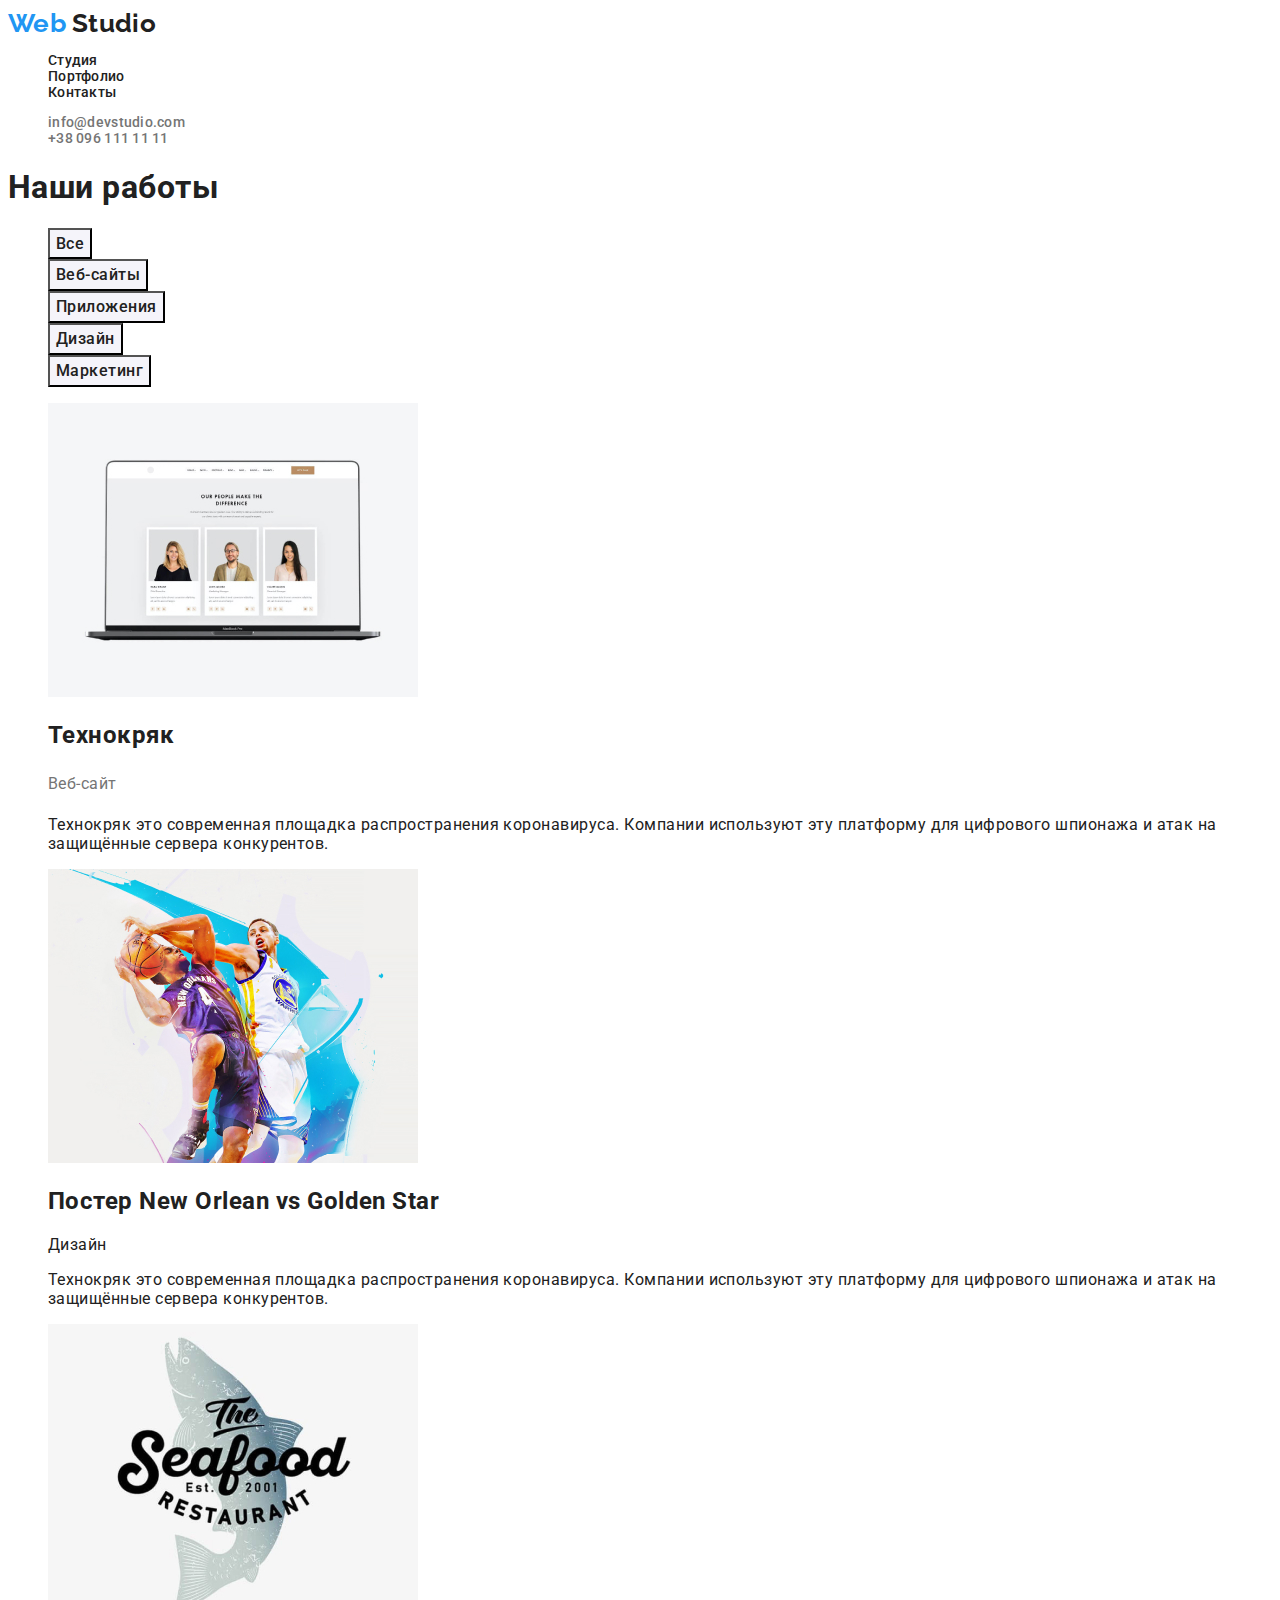
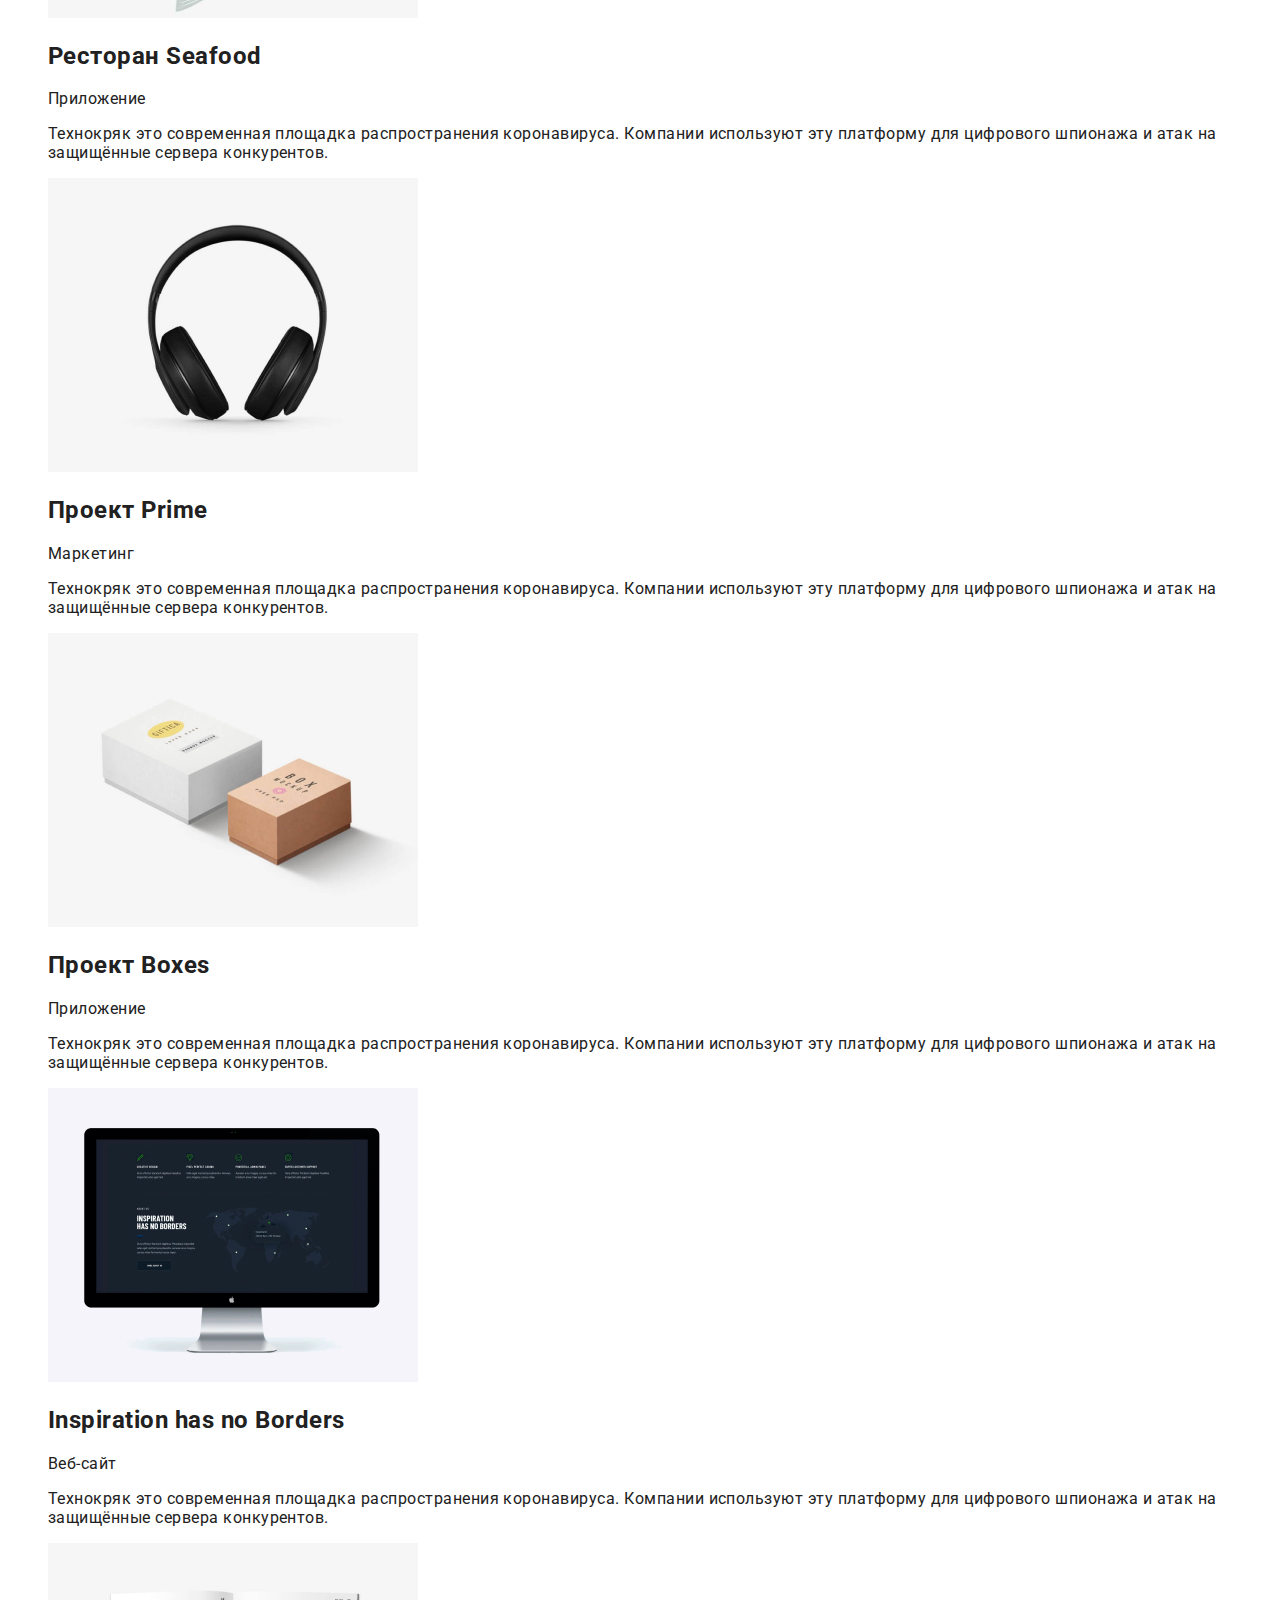
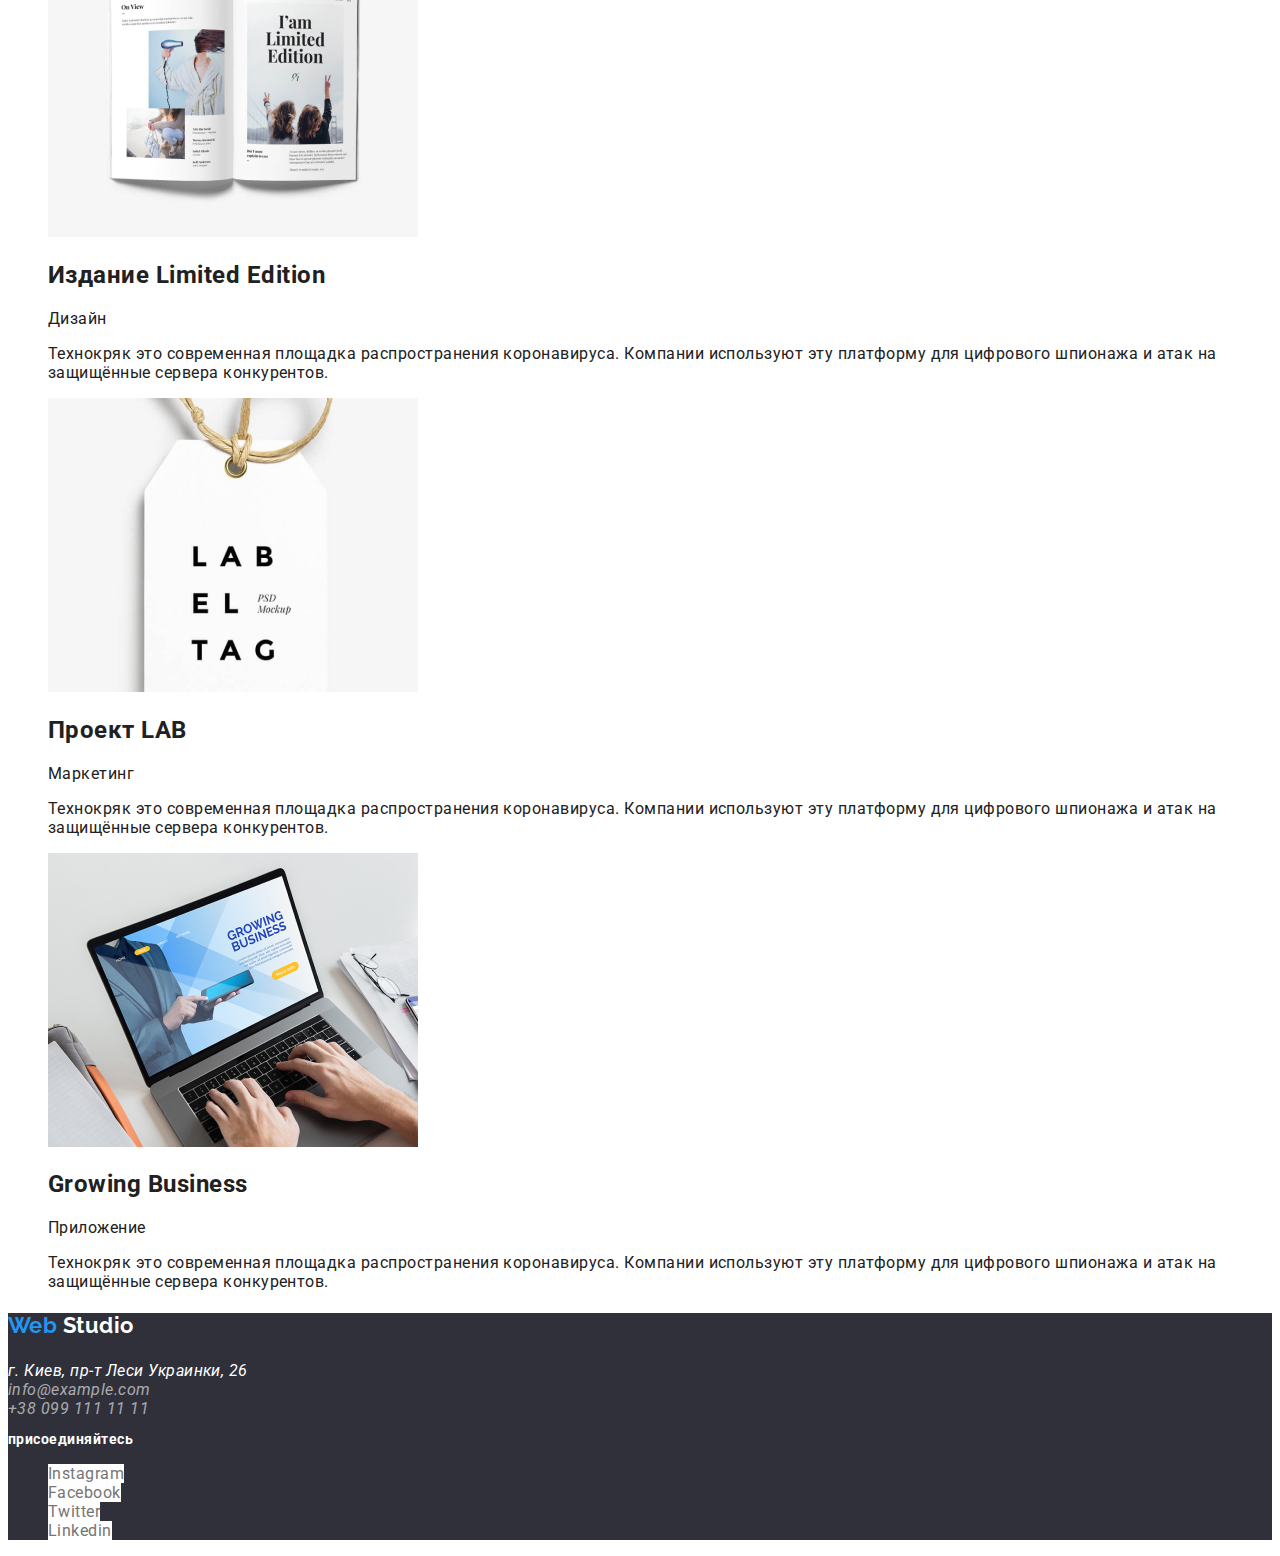
==== commit d4a88c33: "Добавляет фон к футеру, изменяет цвет нижнего лого,меняет стили в футере" ====
--- a/portfolio.html
+++ b/portfolio.html
@@ -73,7 +73,7 @@
                 height="294"
               />
               <h2>Технокряк</h2>
-              <p class="paragraph">Веб-сайт</p>
+              <p class="text">Веб-сайт</p>
               <p>
                 Технокряк это современная площадка распространения коронавируса.
                 Компании используют эту платформу для цифрового шпионажа и атак
@@ -224,16 +224,16 @@
     <footer>
       <p class="logo-footer">
         <span class="logo-web">Web</span>
-        <span class="logo-studio">Studio</span>
+        <span class="logo-studio-footer">Studio</span>
       </p>
-      <address>
+      <address class="adress-footer">
         г. Киев, пр-т Леси Украинки, 26 <br />
-        info@example.com <br />
-        +38 099 111 11 11
+        <span class="contacts">info@example.com</span><br />
+        <span class="contacts">+38 099 111 11 11</span>
       </address>
 
       <div>
-        <p><b>присоединяйтесь</b></p>
+        <p class="connect"><b>присоединяйтесь</b></p>
         <ul class="teamlist">
           <li>
             <a class="button primary" href="#" aria-label="Instagram"
--- a/css/styles.css
+++ b/css/styles.css
@@ -1,10 +1,10 @@
 :root {
-  --primaty-text-color: #212121;
   --title-text-color-primary: #212121;
   --title-text-color-secondary: #757575;
   --accent-color: #2196f3;
   --primary-white-color: #ffffff;
   --secondary-gray-color: #f5f4fa;
+  --footer-color: #2f303a;
 }
 
 /* Основные цвета на странице */
@@ -13,6 +13,10 @@
   color: var(--title-text-color-primary);
   font-family: Roboto, sans-serif;
   letter-spacing: 0.03em;
+}
+
+footer {
+  background-color: var(--footer-color);
 }
 
 button {
@@ -56,6 +60,10 @@
   color: var(--title-text-color-primary);
 }
 
+.logo-studio-footer {
+  color: var(--primary-white-color);
+}
+
 /* Navigation */
 
 .nav-list .item:hover,
@@ -64,7 +72,7 @@
 }
 
 .nav-list .item {
-  color: var(--primaty-text-color);
+  color: var(--title-text-color-primary);
   text-decoration: none;
 }
 
@@ -86,6 +94,14 @@
 
 .adress {
   list-style: none;
+}
+
+.adress-footer {
+  color: var(--primary-white-color);
+}
+
+.adress-footer .contacts {
+  color: rgba(255, 255, 255, 0.6);
 }
 
 /* Main */
@@ -101,7 +117,7 @@
 
 /* button */
 .button {
-  color: var(--primaty-text-color);
+  color: var(--title-text-color-primary);
   background-color: var(--primary-white-color);
   text-decoration: none;
 }
@@ -158,16 +174,25 @@
 
 /* Clients */
 
-.clients .button.primary:hover,
-.clients .button.primary:focus {
-  background-color: var(--accent-color);
-  color: var(--primary-white-color);
+.clients .customers:hover,
+.clients .customers:focus {
+  background-color: var(--primary-white-color);
+  color: var(--accent-color);
+}
+
+.clients .customers {
+  text-decoration: none;
 }
 
 .list {
   list-style: none;
 }
 
+.list .customers {
+  color: var(--title-text-color-primary);
+  text-decoration: none;
+}
+
 /* Project list */
 
 .list .item {
@@ -175,11 +200,19 @@
   color: var(--title-text-color-primary);
 }
 
-.list .paragraph {
-  color: var(--title-text-color-secondary);
-}
-
-.paragraph {
+.list .text {
+  color: var(--title-text-color-secondary);
+}
+
+.text {
   font-size: 16px;
   line-height: 1.87;
 }
+
+/* Footer */
+
+.connect {
+  color: var(--primary-white-color);
+  font-size: 14px;
+  line-height: 1.14;
+}
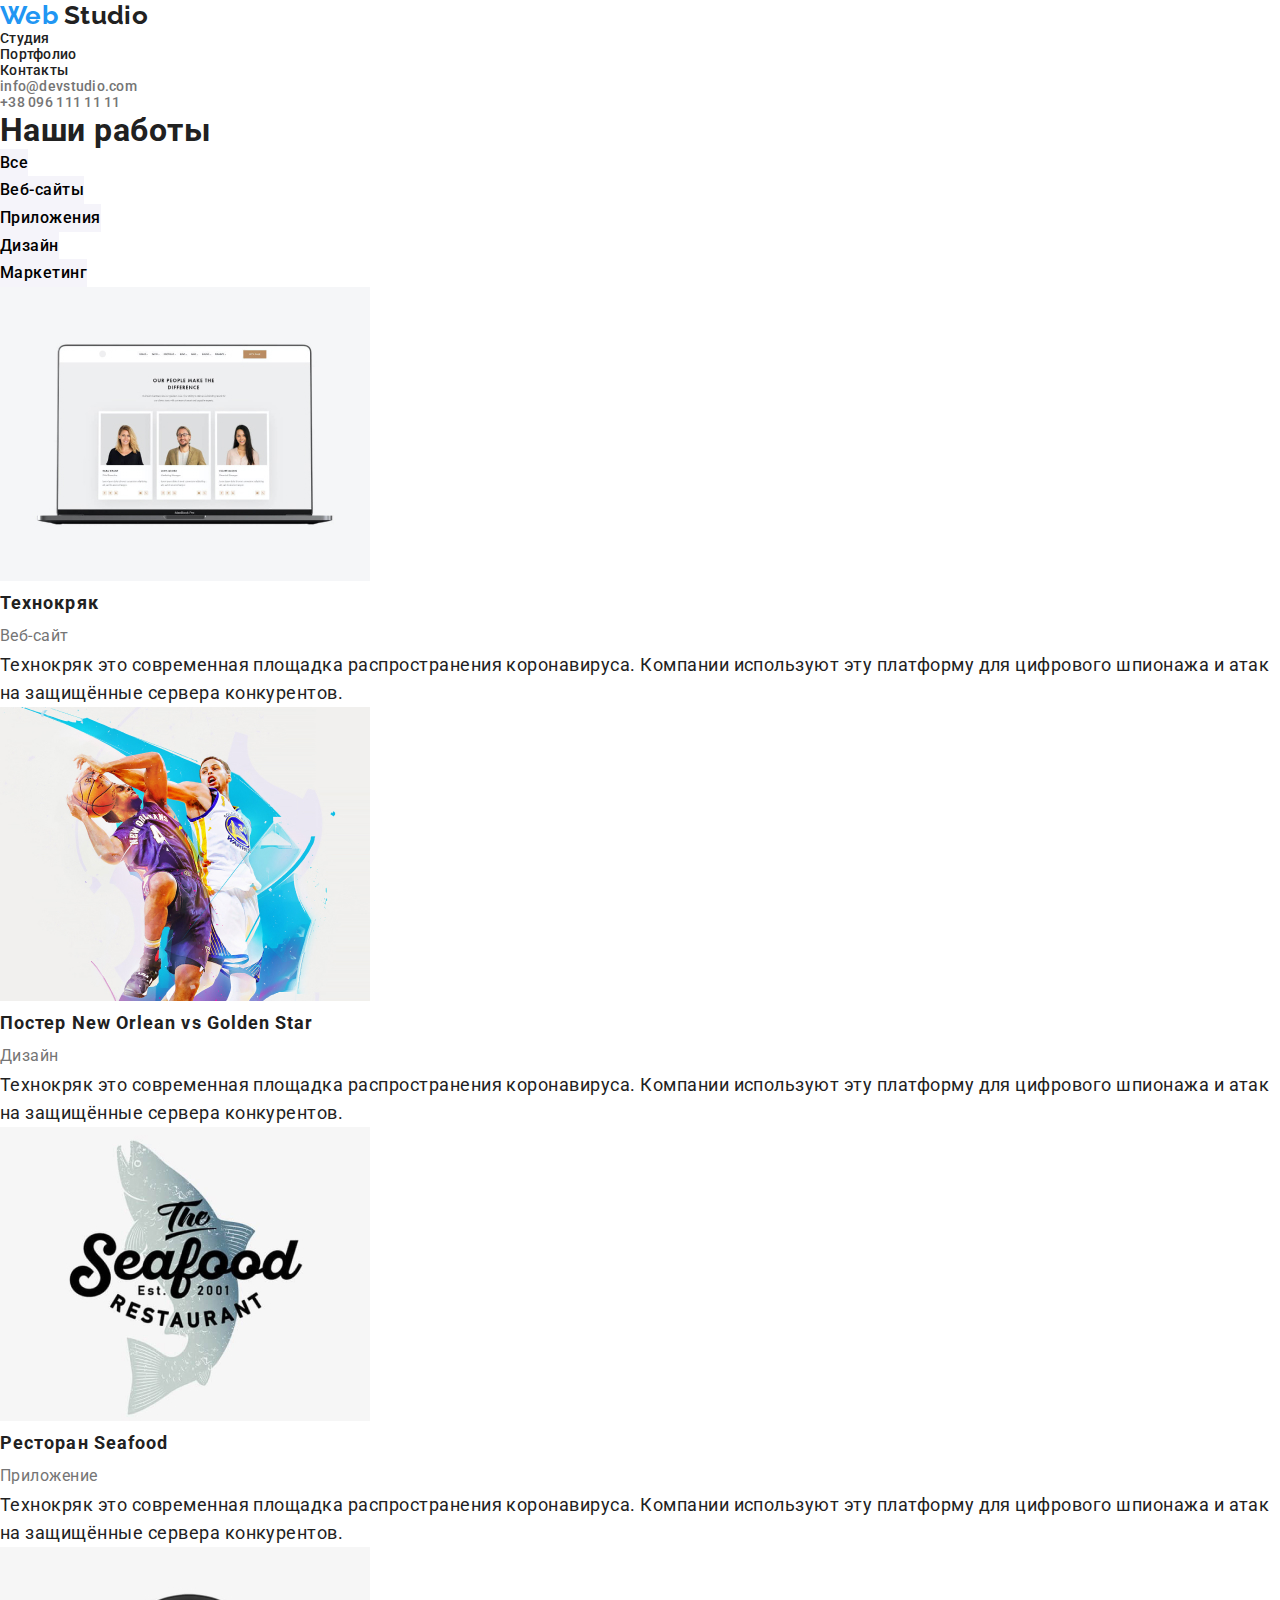
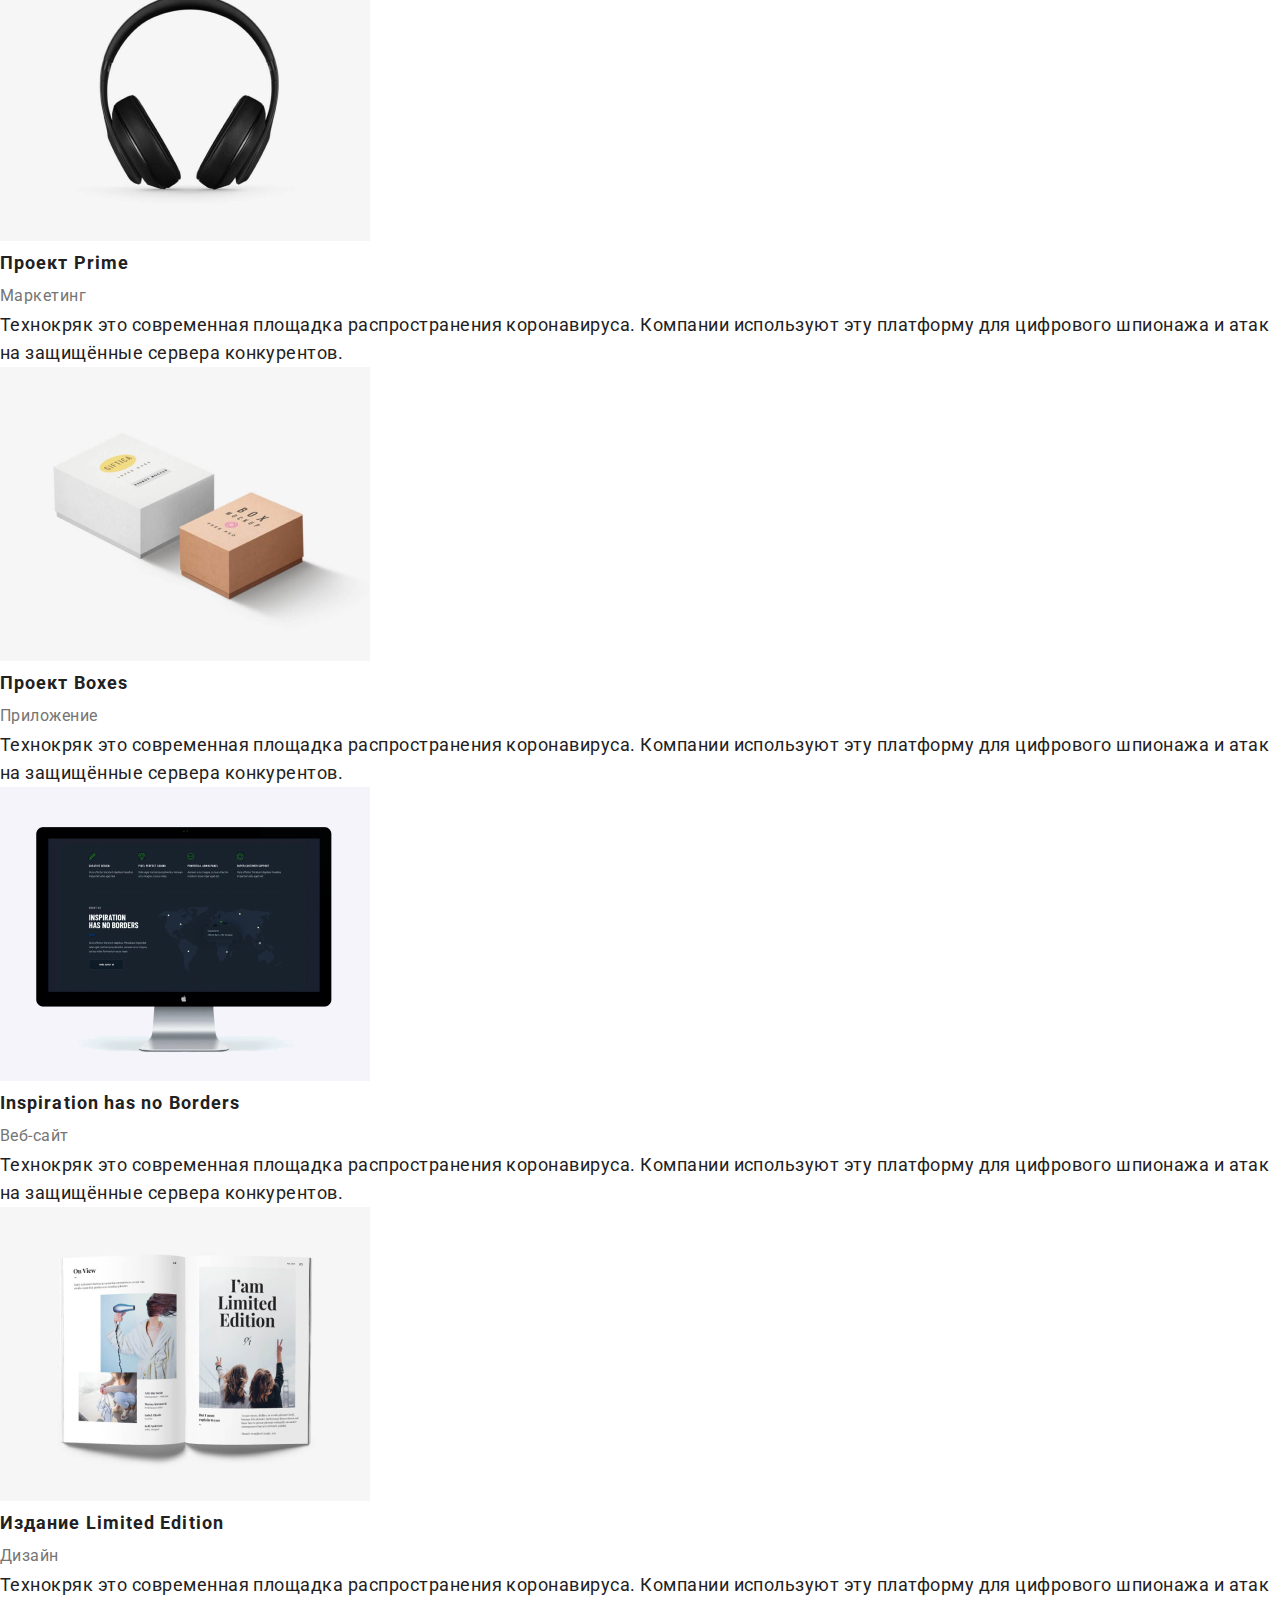
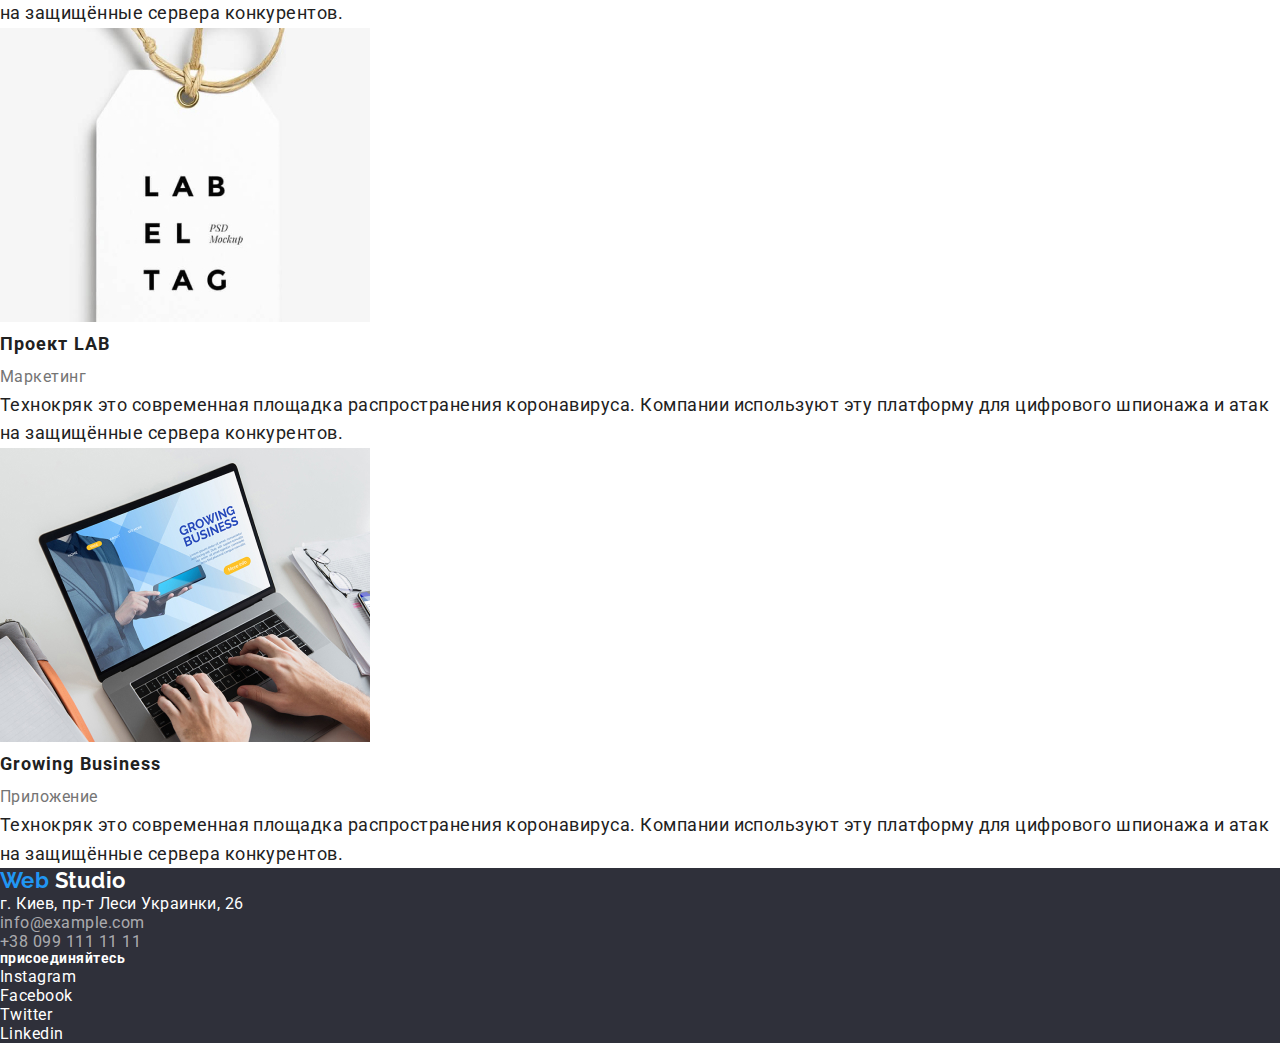
==== commit 411217bf: "Добавляет классы к двум страницам, добавляет карточке тень" ====
--- a/portfolio.html
+++ b/portfolio.html
@@ -21,19 +21,21 @@
         </a>
         <ul class="nav-list">
           <li><a class="item" href="./index.html">Студия</a></li>
-          <li><a class="item" href="./portfolio.html">Портфолио</a></li>
+          <li><a class="item" href="#">Портфолио</a></li>
           <li><a class="item" href="#">Контакты</a></li>
         </ul>
       </nav>
 
       <ul class="adress">
         <li>
-          <a class="item" href="mailto:info@devstudio.com"
+          <a class="adress-header" href="mailto:info@devstudio.com"
             >info@devstudio.com</a
           >
         </li>
         <li>
-          <a class="item" href="tel:+380961111111">+38 096 111 11 11</a>
+          <a class="adress-header" href="tel:+380961111111"
+            >+38 096 111 11 11</a
+          >
         </li>
       </ul>
     </header>
@@ -45,172 +47,172 @@
         <h1>Наши работы</h1>
         <ul class="list">
           <li>
-            <button class="button primary dark" type="button">Все</button>
-          </li>
-          <li>
-            <button class="button primary dark" type="button">Веб-сайты</button>
-          </li>
-          <li>
-            <button class="button primary dark" type="button">
+            <button class="filter" type="button">Все</button>
+          </li>
+          <li>
+            <button class="filter" type="button">Веб-сайты</button>
+          </li>
+          <li>
+            <button class="filter" type="button">
               Приложения
             </button>
           </li>
           <li>
-            <button class="button primary dark" type="button">Дизайн</button>
-          </li>
-          <li>
-            <button class="button primary dark" type="button">Маркетинг</button>
+            <button class="filter" type="button">Дизайн</button>
+          </li>
+          <li>
+            <button class="filter" type="button">Маркетинг</button>
           </li>
         </ul>
         <!-- Список проектов -->
         <ul class="list">
-          <li>
-            <a class="item" href="#">
+          <li class="card">
+            <a class="projects-item" href="#">
               <img
                 src="./images/technokryak.jpg"
                 alt="Сотрудники компании Технокряк"
                 width="370"
                 height="294"
               />
-              <h2>Технокряк</h2>
-              <p class="text">Веб-сайт</p>
-              <p>
-                Технокряк это современная площадка распространения коронавируса.
-                Компании используют эту платформу для цифрового шпионажа и атак
-                на защищённые сервера конкурентов.
-              </p>
-            </a>
-          </li>
-          <li>
-            <a class="item" href="#">
+              <h2 class="title-projects">Технокряк</h2>
+              <p class="portfolio">Веб-сайт</p>
+              <p class="hover-shadow">
+                Технокряк это современная площадка распространения коронавируса.
+                Компании используют эту платформу для цифрового шпионажа и атак
+                на защищённые сервера конкурентов.
+              </p>
+            </a>
+          </li>
+          <li class="card">
+            <a class="projects-item" href="#">
               <img
                 src="./images/neworleannba.jpg"
                 alt="Баскетболисты"
                 width="370"
                 height="294"
               />
-              <h2>Постер New Orlean vs Golden Star</h2>
-              <p class="paragraph">Дизайн</p>
-              <p>
-                Технокряк это современная площадка распространения коронавируса.
-                Компании используют эту платформу для цифрового шпионажа и атак
-                на защищённые сервера конкурентов.
-              </p>
-            </a>
-          </li>
-          <li>
-            <a class="item" href="#">
+              <h2 class="title-projects">Постер New Orlean vs Golden Star</h2>
+              <p class="portfolio">Дизайн</p>
+              <p class="hover-shadow">
+                Технокряк это современная площадка распространения коронавируса.
+                Компании используют эту платформу для цифрового шпионажа и атак
+                на защищённые сервера конкурентов.
+              </p>
+            </a>
+          </li>
+          <li class="card">
+            <a class="projects-item" href="#">
               <img
                 src="./images/restoranseafood.jpg"
                 alt="Ресторан Seafood"
                 width="370"
                 height="294"
               />
-              <h2>Ресторан Seafood</h2>
-              <p class="paragraph">Приложение</p>
-              <p>
-                Технокряк это современная площадка распространения коронавируса.
-                Компании используют эту платформу для цифрового шпионажа и атак
-                на защищённые сервера конкурентов.
-              </p>
-            </a>
-          </li>
-          <li>
-            <a class="item" href="#">
+              <h2 class="title-projects">Ресторан Seafood</h2>
+              <p class="portfolio">Приложение</p>
+              <p class="hover-shadow">
+                Технокряк это современная площадка распространения коронавируса.
+                Компании используют эту платформу для цифрового шпионажа и атак
+                на защищённые сервера конкурентов.
+              </p>
+            </a>
+          </li>
+          <li class="card">
+            <a class="projects-item" href="#">
               <img
                 src="./images/proektprime.jpg"
                 alt="Наушники"
                 width="370"
                 height="294"
               />
-              <h2>Проект Prime</h2>
-              <p class="paragraph">Маркетинг</p>
-              <p>
-                Технокряк это современная площадка распространения коронавируса.
-                Компании используют эту платформу для цифрового шпионажа и атак
-                на защищённые сервера конкурентов.
-              </p>
-            </a>
-          </li>
-          <li>
-            <a class="item" href="#">
+              <h2 class="title-projects">Проект Prime</h2>
+              <p class="portfolio">Маркетинг</p>
+              <p class="hover-shadow">
+                Технокряк это современная площадка распространения коронавируса.
+                Компании используют эту платформу для цифрового шпионажа и атак
+                на защищённые сервера конкурентов.
+              </p>
+            </a>
+          </li>
+          <li class="card">
+            <a class="projects-item" href="#">
               <img
                 src="./images/proektboxes.jpg"
                 alt="Две коробки"
                 width="370"
                 height="294"
               />
-              <h2>Проект Boxes</h2>
-              <p class="paragraph">Приложение</p>
-              <p>
-                Технокряк это современная площадка распространения коронавируса.
-                Компании используют эту платформу для цифрового шпионажа и атак
-                на защищённые сервера конкурентов.
-              </p>
-            </a>
-          </li>
-          <li>
-            <a class="item" href="#">
+              <h2 class="title-projects">Проект Boxes</h2>
+              <p class="portfolio">Приложение</p>
+              <p class="hover-shadow">
+                Технокряк это современная площадка распространения коронавируса.
+                Компании используют эту платформу для цифрового шпионажа и атак
+                на защищённые сервера конкурентов.
+              </p>
+            </a>
+          </li>
+          <li class="card">
+            <a class="projects-item" href="#">
               <img
                 src="./images/monitor.jpg"
                 alt="Монитор"
                 width="370"
                 height="294"
               />
-              <h2>Inspiration has no Borders</h2>
-              <p class="paragraph">Веб-сайт</p>
-              <p>
-                Технокряк это современная площадка распространения коронавируса.
-                Компании используют эту платформу для цифрового шпионажа и атак
-                на защищённые сервера конкурентов.
-              </p>
-            </a>
-          </li>
-          <li>
-            <a class="item" href="#">
+              <h2 class="title-projects">Inspiration has no Borders</h2>
+              <p class="portfolio">Веб-сайт</p>
+              <p class="hover-shadow">
+                Технокряк это современная площадка распространения коронавируса.
+                Компании используют эту платформу для цифрового шпионажа и атак
+                на защищённые сервера конкурентов.
+              </p>
+            </a>
+          </li>
+          <li class="card">
+            <a class="projects-item" href="#">
               <img
                 src="./images/izdanielimited.jpg"
                 alt="Раскрытая книга"
                 width="370"
                 height="294"
               />
-              <h2>Издание Limited Edition</h2>
-              <p class="paragraph">Дизайн</p>
-              <p>
-                Технокряк это современная площадка распространения коронавируса.
-                Компании используют эту платформу для цифрового шпионажа и атак
-                на защищённые сервера конкурентов.
-              </p>
-            </a>
-          </li>
-          <li>
-            <a class="item" href="#">
+              <h2 class="title-projects">Издание Limited Edition</h2>
+              <p class="portfolio">Дизайн</p>
+              <p class="hover-shadow">
+                Технокряк это современная площадка распространения коронавируса.
+                Компании используют эту платформу для цифрового шпионажа и атак
+                на защищённые сервера конкурентов.
+              </p>
+            </a>
+          </li>
+          <li class="card">
+            <a class="projects-item" href="#">
               <img
                 src="./images/proectlab.jpg"
                 alt="Лейба"
                 width="370"
                 height="294"
               />
-              <h2>Проект LAB</h2>
-              <p class="paragraph">Маркетинг</p>
-              <p>
-                Технокряк это современная площадка распространения коронавируса.
-                Компании используют эту платформу для цифрового шпионажа и атак
-                на защищённые сервера конкурентов.
-              </p>
-            </a>
-          </li>
-          <li>
-            <a class="item" href="#">
+              <h2 class="title-projects">Проект LAB</h2>
+              <p class="portfolio">Маркетинг</p>
+              <p class="hover-shadow">
+                Технокряк это современная площадка распространения коронавируса.
+                Компании используют эту платформу для цифрового шпионажа и атак
+                на защищённые сервера конкурентов.
+              </p>
+            </a>
+          </li>
+          <li class="card">
+            <a class="projects-item" href="#">
               <img
                 src="./images/growingbusiness.jpg"
                 alt="Ноутбук"
                 width="370"
                 height="294"
               />
-              <h2>Growing Business</h2>
-              <p class="paragraph">Приложение</p>
-              <p>
+              <h2 class="title-projects">Growing Business</h2>
+              <p class="portfolio">Приложение</p>
+              <p class="hover-shadow">
                 Технокряк это современная площадка распространения коронавируса.
                 Компании используют эту платформу для цифрового шпионажа и атак
                 на защищённые сервера конкурентов.
@@ -228,28 +230,30 @@
       </p>
       <address class="adress-footer">
         г. Киев, пр-т Леси Украинки, 26 <br />
-        <span class="contacts">info@example.com</span><br />
-        <span class="contacts">+38 099 111 11 11</span>
+        <span class="footer-contacts">info@example.com</span><br />
+        <span class="footer-contacts">+38 099 111 11 11</span>
       </address>
 
       <div>
         <p class="connect"><b>присоединяйтесь</b></p>
-        <ul class="teamlist">
-          <li>
-            <a class="button primary" href="#" aria-label="Instagram"
+        <ul class="list">
+          <li>
+            <a class="social-links-footer" href="#" aria-label="Instagram"
               >Instagram</a
             >
           </li>
           <li>
-            <a class="button primary" href="#" aria-label="Facebook"
+            <a class="social-links-footer" href="#" aria-label="Facebook"
               >Facebook</a
             >
           </li>
           <li>
-            <a class="button primary" href="#" aria-label="Twitter">Twitter</a>
-          </li>
-          <li>
-            <a class="button primary" href="#" aria-label="Linkedin"
+            <a class="social-links-footer" href="#" aria-label="Twitter"
+              >Twitter</a
+            >
+          </li>
+          <li>
+            <a class="social-links-footer" href="#" aria-label="Linkedin"
               >Linkedin</a
             >
           </li>
--- a/css/styles.css
+++ b/css/styles.css
@@ -20,6 +20,10 @@
 }
 
 button {
+  border: none;
+  outline: none;
+  background-color: none;
+
   font-family: inherit;
   font-weight: 500;
   font-size: 16px;
@@ -27,7 +31,21 @@
   letter-spacing: 0.03em;
 }
 
-/* Header */
+a {
+  text-decoration: none;
+  color: inherit;
+}
+
+address {
+  font-style: inherit;
+}
+
+* {
+  margin: 0;
+  padding: 0;
+}
+
+/* Хэдер INDEX и PORTFOLIO*/
 .nav {
   font-weight: 500;
   font-size: 14px;
@@ -35,7 +53,7 @@
   letter-spacing: 0.02em;
 }
 
-/* Logo */
+/* Лого INDEX и PORTFOLIO*/
 .logo {
   font-family: Raleway;
   font-weight: 700;
@@ -64,47 +82,47 @@
   color: var(--primary-white-color);
 }
 
-/* Navigation */
-
-.nav-list .item:hover,
-.nav-list .item:focus {
-  color: var(--accent-color);
-}
-
-.nav-list .item {
-  color: var(--title-text-color-primary);
-  text-decoration: none;
+/* Навигация */
+
+.item {
+  color: var(--title-text-color-primary);
+  text-decoration: none;
+}
+
+.item:hover,
+.item:focus {
+  color: var(--accent-color);
 }
 
 .nav-list {
   list-style: none;
 }
 
-/* Adress */
-
-.adress .item {
-  text-decoration: none;
-  color: var(--title-text-color-secondary);
-}
-
-.adress .item:hover,
-.adress .item:focus {
-  color: var(--accent-color);
-}
+/* Адресс INDEX и PORTFOLIO */
 
 .adress {
   list-style: none;
 }
 
+.adress-header {
+  text-decoration: none;
+  color: var(--title-text-color-secondary);
+}
+
+.adress-header:hover,
+.adress-header:focus {
+  color: var(--accent-color);
+}
+
 .adress-footer {
   color: var(--primary-white-color);
 }
 
-.adress-footer .contacts {
+.footer-contacts {
   color: rgba(255, 255, 255, 0.6);
 }
 
-/* Main */
+/* Main INDEX */
 
 .main-title {
   font-weight: 900;
@@ -115,104 +133,116 @@
   text-transform: uppercase;
 }
 
-/* button */
-.button {
-  color: var(--title-text-color-primary);
-  background-color: var(--primary-white-color);
-  text-decoration: none;
-}
-
-.button.primary {
-  color: var(--title-text-color-secondary);
-}
-
-.button.primary:hover,
-.button.primary:focus {
-  background-color: var(--accent-color);
-  color: var(--primary-white-color);
-}
-
-.button.primary.dark {
-  color: var(--title-text-color-primary);
+.button-primary:hover,
+.button-primary:focus {
+  color: var(--primary-white-color);
+  background-color: var(--accent-color);
+}
+
+/* Main PORTFOLIO */
+
+.filter {
   background-color: var(--secondary-gray-color);
-}
-
-.button.primary.dark:hover,
-.button.primary.dark:focus {
-  background-color: var(--accent-color);
-  color: var(--primary-white-color);
-}
-
-/* Advantage */
+  font-weight: 500;
+  font-size: 16px;
+  line-height: 1.73;
+}
+
+.filter:hover,
+.filter:focus {
+  color: var(--primary-white-color);
+  background-color: var(--accent-color);
+}
+
+.projects-item {
+  text-decoration: none;
+}
+
+.title-projects {
+  font-size: 18px;
+  line-height: 2;
+  letter-spacing: 0.06em;
+}
+
+.portfolio {
+  color: var(--title-text-color-secondary);
+  font-size: 16px;
+  line-height: 1.87;
+}
+
+.card:hover {
+  box-shadow: 1px 4px 6px rgba(0, 0, 0, 0.16), 0px 4px 4px rgba(0, 0, 0, 0.06),
+    0px 1px 1px rgba(0, 0, 0, 0.12);
+}
+
+.hover-shadow {
+  font-size: 18px;
+  line-height: 1.56;
+}
+
+/* Преимущества INDEX */
 
 .advantage {
   color: var(--title-text-color-primary);
-}
-
-.advantage .list {
-  list-style: none;
-}
-
-.advantage-words {
-  color: var(--title-text-color-secondary);
-}
-
-/* Our team */
-.teamlist {
-  list-style: none;
-}
-
-.teamlist .list {
-  list-style: none;
-}
-
-.teamlist .button.primary:hover,
-.teamlist .button.primary:focus {
-  background-color: var(--accent-color);
-  color: var(--primary-white-color);
-}
-
-/* Clients */
-
-.clients .customers:hover,
-.clients .customers:focus {
-  background-color: var(--primary-white-color);
-  color: var(--accent-color);
-}
-
-.clients .customers {
-  text-decoration: none;
 }
 
 .list {
   list-style: none;
 }
 
-.list .customers {
-  color: var(--title-text-color-primary);
-  text-decoration: none;
-}
-
-/* Project list */
-
-.list .item {
-  text-decoration: none;
-  color: var(--title-text-color-primary);
-}
-
-.list .text {
-  color: var(--title-text-color-secondary);
-}
-
-.text {
-  font-size: 16px;
-  line-height: 1.87;
-}
-
-/* Footer */
+.advantage-words {
+  color: var(--title-text-color-secondary);
+}
+
+/* Наша команда INDEX */
+
+.workers {
+  font-weight: 500;
+  font-size: 16px;
+  line-height: 1.19;
+}
+
+.speciality {
+  color: var(--title-text-color-secondary);
+}
+
+.social-links {
+  color: var(--title-text-color-secondary);
+}
+
+.social-links:hover,
+.social-links:focus {
+  background-color: var(--accent-color);
+  color: var(--primary-white-color);
+}
+
+/* Клиенты INDEX */
+
+.customers {
+  color: var(--title-text-color-secondary);
+  text-decoration: none;
+}
+
+.customers:hover,
+.customers:focus {
+  background-color: var(--primary-white-color);
+  color: var(--accent-color);
+}
+
+/* Футер INDEX и PORTFOLIO */
 
 .connect {
   color: var(--primary-white-color);
   font-size: 14px;
   line-height: 1.14;
 }
+
+.social-links-footer {
+  color: var(--primary-white-color);
+}
+
+.social-links-footer:hover,
+.socila-links-footer:focus {
+  background-color: var(--accent-color);
+  color: var(--primary-white-color);
+}
